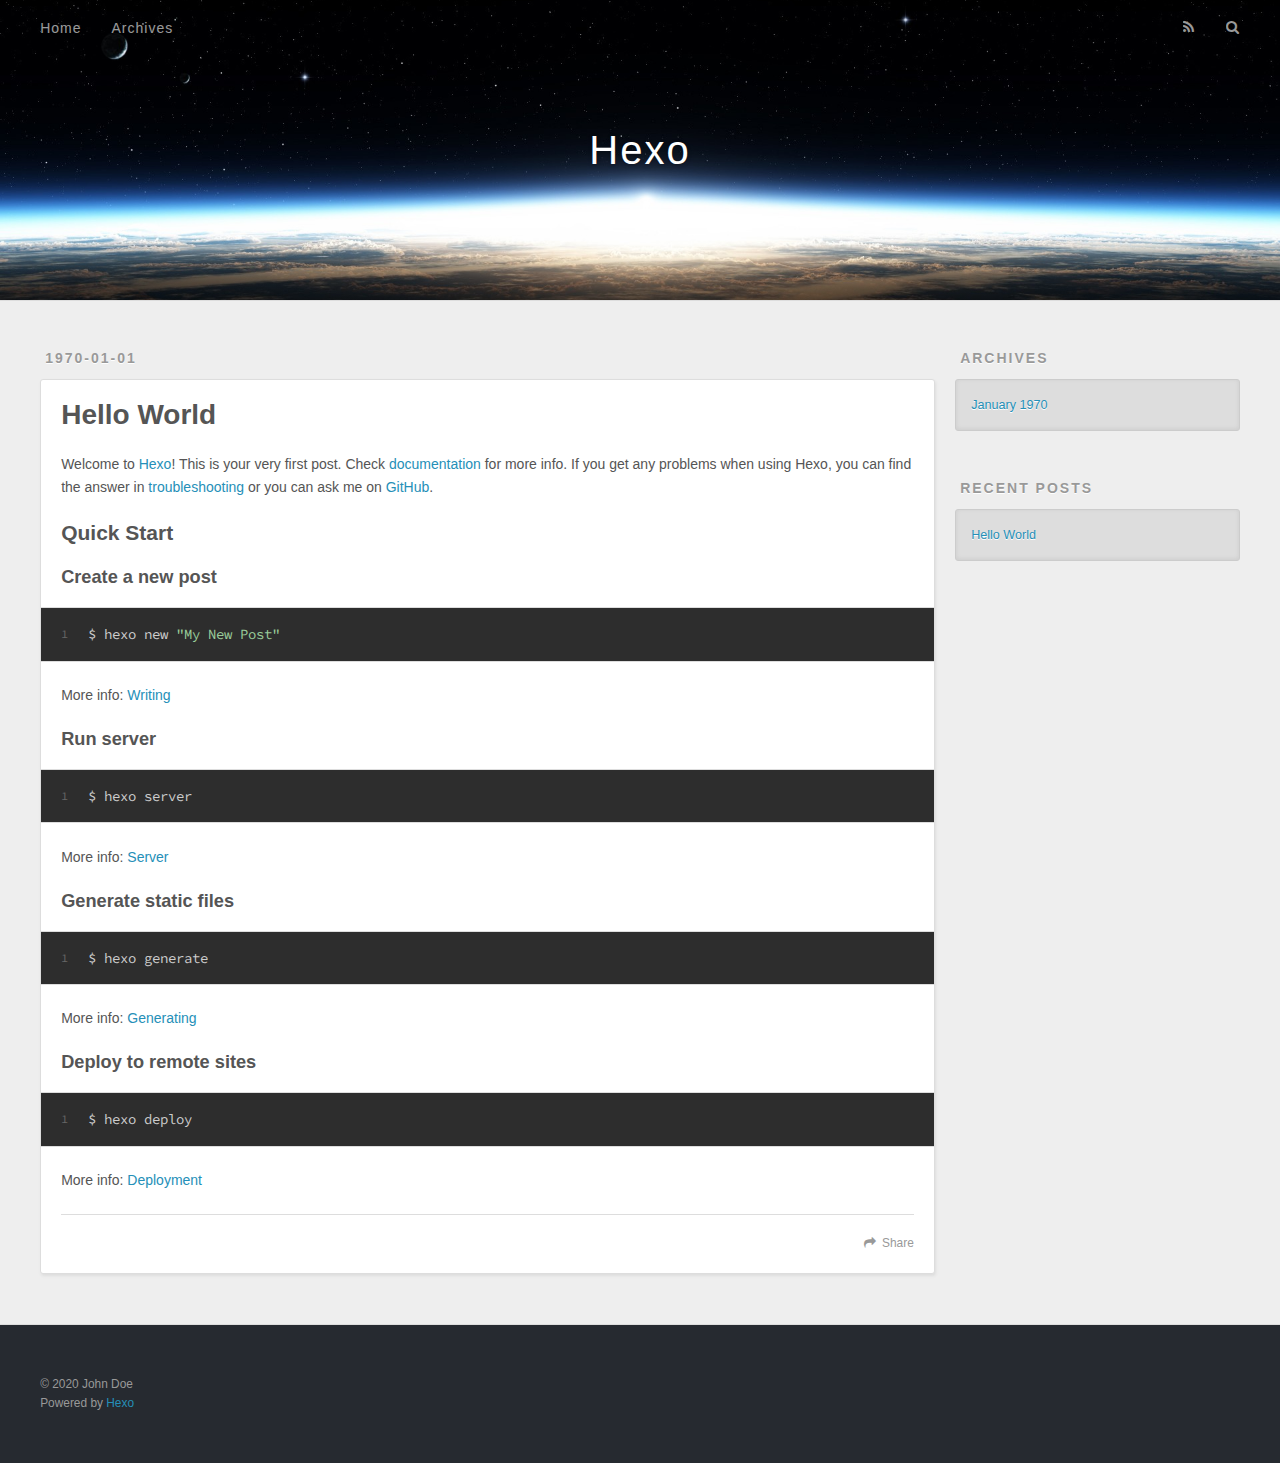
==== index.html @ 8468b057 "Site updated: 2020-07-08 02:14:08" ====
<!DOCTYPE html>
<html>
<head>
  <meta charset="utf-8">
  

  
  <title>Hexo</title>
  <meta name="viewport" content="width=device-width, initial-scale=1, maximum-scale=1">
  <meta property="og:type" content="website">
<meta property="og:title" content="Hexo">
<meta property="og:url" content="http://yoursite.com/index.html">
<meta property="og:site_name" content="Hexo">
<meta property="og:locale" content="en_US">
<meta property="article:author" content="John Doe">
<meta name="twitter:card" content="summary">
  
    <link rel="alternate" href="/atom.xml" title="Hexo" type="application/atom+xml">
  
  
    <link rel="icon" href="/favicon.png">
  
  
    <link href="//fonts.googleapis.com/css?family=Source+Code+Pro" rel="stylesheet" type="text/css">
  
  
<link rel="stylesheet" href="/css/style.css">

<meta name="generator" content="Hexo 4.2.1"></head>

<body>
  <div id="container">
    <div id="wrap">
      <header id="header">
  <div id="banner"></div>
  <div id="header-outer" class="outer">
    <div id="header-title" class="inner">
      <h1 id="logo-wrap">
        <a href="/" id="logo">Hexo</a>
      </h1>
      
    </div>
    <div id="header-inner" class="inner">
      <nav id="main-nav">
        <a id="main-nav-toggle" class="nav-icon"></a>
        
          <a class="main-nav-link" href="/">Home</a>
        
          <a class="main-nav-link" href="/archives">Archives</a>
        
      </nav>
      <nav id="sub-nav">
        
          <a id="nav-rss-link" class="nav-icon" href="/atom.xml" title="RSS Feed"></a>
        
        <a id="nav-search-btn" class="nav-icon" title="Search"></a>
      </nav>
      <div id="search-form-wrap">
        <form action="//google.com/search" method="get" accept-charset="UTF-8" class="search-form"><input type="search" name="q" class="search-form-input" placeholder="Search"><button type="submit" class="search-form-submit">&#xF002;</button><input type="hidden" name="sitesearch" value="http://yoursite.com"></form>
      </div>
    </div>
  </div>
</header>
      <div class="outer">
        <section id="main">
  
    <article id="post-hello-world" class="article article-type-post" itemscope itemprop="blogPost">
  <div class="article-meta">
    <a href="/1970/01/01/hello-world/" class="article-date">
  <time datetime="1970-01-01T00:00:00.000Z" itemprop="datePublished">1970-01-01</time>
</a>
    
  </div>
  <div class="article-inner">
    
    
      <header class="article-header">
        
  
    <h1 itemprop="name">
      <a class="article-title" href="/1970/01/01/hello-world/">Hello World</a>
    </h1>
  

      </header>
    
    <div class="article-entry" itemprop="articleBody">
      
        <p>Welcome to <a href="https://hexo.io/" target="_blank" rel="noopener">Hexo</a>! This is your very first post. Check <a href="https://hexo.io/docs/" target="_blank" rel="noopener">documentation</a> for more info. If you get any problems when using Hexo, you can find the answer in <a href="https://hexo.io/docs/troubleshooting.html" target="_blank" rel="noopener">troubleshooting</a> or you can ask me on <a href="https://github.com/hexojs/hexo/issues" target="_blank" rel="noopener">GitHub</a>.</p>
<h2 id="Quick-Start"><a href="#Quick-Start" class="headerlink" title="Quick Start"></a>Quick Start</h2><h3 id="Create-a-new-post"><a href="#Create-a-new-post" class="headerlink" title="Create a new post"></a>Create a new post</h3><figure class="highlight bash"><table><tr><td class="gutter"><pre><span class="line">1</span><br></pre></td><td class="code"><pre><span class="line">$ hexo new <span class="string">"My New Post"</span></span><br></pre></td></tr></table></figure>

<p>More info: <a href="https://hexo.io/docs/writing.html" target="_blank" rel="noopener">Writing</a></p>
<h3 id="Run-server"><a href="#Run-server" class="headerlink" title="Run server"></a>Run server</h3><figure class="highlight bash"><table><tr><td class="gutter"><pre><span class="line">1</span><br></pre></td><td class="code"><pre><span class="line">$ hexo server</span><br></pre></td></tr></table></figure>

<p>More info: <a href="https://hexo.io/docs/server.html" target="_blank" rel="noopener">Server</a></p>
<h3 id="Generate-static-files"><a href="#Generate-static-files" class="headerlink" title="Generate static files"></a>Generate static files</h3><figure class="highlight bash"><table><tr><td class="gutter"><pre><span class="line">1</span><br></pre></td><td class="code"><pre><span class="line">$ hexo generate</span><br></pre></td></tr></table></figure>

<p>More info: <a href="https://hexo.io/docs/generating.html" target="_blank" rel="noopener">Generating</a></p>
<h3 id="Deploy-to-remote-sites"><a href="#Deploy-to-remote-sites" class="headerlink" title="Deploy to remote sites"></a>Deploy to remote sites</h3><figure class="highlight bash"><table><tr><td class="gutter"><pre><span class="line">1</span><br></pre></td><td class="code"><pre><span class="line">$ hexo deploy</span><br></pre></td></tr></table></figure>

<p>More info: <a href="https://hexo.io/docs/one-command-deployment.html" target="_blank" rel="noopener">Deployment</a></p>

      
    </div>
    <footer class="article-footer">
      <a data-url="http://yoursite.com/1970/01/01/hello-world/" data-id="ckccqaef600001qoa6j63cugi" class="article-share-link">Share</a>
      
      
    </footer>
  </div>
  
</article>


  


</section>
        
          <aside id="sidebar">
  
    

  
    

  
    
  
    
  <div class="widget-wrap">
    <h3 class="widget-title">Archives</h3>
    <div class="widget">
      <ul class="archive-list"><li class="archive-list-item"><a class="archive-list-link" href="/archives/1970/01/">January 1970</a></li></ul>
    </div>
  </div>


  
    
  <div class="widget-wrap">
    <h3 class="widget-title">Recent Posts</h3>
    <div class="widget">
      <ul>
        
          <li>
            <a href="/1970/01/01/hello-world/">Hello World</a>
          </li>
        
      </ul>
    </div>
  </div>

  
</aside>
        
      </div>
      <footer id="footer">
  
  <div class="outer">
    <div id="footer-info" class="inner">
      &copy; 2020 John Doe<br>
      Powered by <a href="http://hexo.io/" target="_blank">Hexo</a>
    </div>
  </div>
</footer>
    </div>
    <nav id="mobile-nav">
  
    <a href="/" class="mobile-nav-link">Home</a>
  
    <a href="/archives" class="mobile-nav-link">Archives</a>
  
</nav>
    

<script src="//ajax.googleapis.com/ajax/libs/jquery/2.0.3/jquery.min.js"></script>


  
<link rel="stylesheet" href="/fancybox/jquery.fancybox.css">

  
<script src="/fancybox/jquery.fancybox.pack.js"></script>




<script src="/js/script.js"></script>




  </div>
</body>
</html>
---- css/style.css ----
body {
  width: 100%;
}
body:before,
body:after {
  content: "";
  display: table;
}
body:after {
  clear: both;
}
html,
body,
div,
span,
applet,
object,
iframe,
h1,
h2,
h3,
h4,
h5,
h6,
p,
blockquote,
pre,
a,
abbr,
acronym,
address,
big,
cite,
code,
del,
dfn,
em,
img,
ins,
kbd,
q,
s,
samp,
small,
strike,
strong,
sub,
sup,
tt,
var,
dl,
dt,
dd,
ol,
ul,
li,
fieldset,
form,
label,
legend,
table,
caption,
tbody,
tfoot,
thead,
tr,
th,
td {
  margin: 0;
  padding: 0;
  border: 0;
  outline: 0;
  font-weight: inherit;
  font-style: inherit;
  font-family: inherit;
  font-size: 100%;
  vertical-align: baseline;
}
body {
  line-height: 1;
  color: #000;
  background: #fff;
}
ol,
ul {
  list-style: none;
}
table {
  border-collapse: separate;
  border-spacing: 0;
  vertical-align: middle;
}
caption,
th,
td {
  text-align: left;
  font-weight: normal;
  vertical-align: middle;
}
a img {
  border: none;
}
input,
button {
  margin: 0;
  padding: 0;
}
input::-moz-focus-inner,
button::-moz-focus-inner {
  border: 0;
  padding: 0;
}
@font-face {
  font-family: FontAwesome;
  font-style: normal;
  font-weight: normal;
  src: url("fonts/fontawesome-webfont.eot?v=#4.0.3");
  src: url("fonts/fontawesome-webfont.eot?#iefix&v=#4.0.3") format("embedded-opentype"), url("fonts/fontawesome-webfont.woff?v=#4.0.3") format("woff"), url("fonts/fontawesome-webfont.ttf?v=#4.0.3") format("truetype"), url("fonts/fontawesome-webfont.svg#fontawesomeregular?v=#4.0.3") format("svg");
}
html,
body,
#container {
  height: 100%;
}
body {
  background: #eee;
  font: 14px -apple-system, BlinkMacSystemFont, "Segoe UI", "Roboto", "Oxygen", "Ubuntu", "Cantarell", "Fira Sans", "Droid Sans", "Helvetica Neue", sans-serif;
  -webkit-text-size-adjust: 100%;
}
.outer {
  max-width: 1220px;
  margin: 0 auto;
  padding: 0 20px;
}
.outer:before,
.outer:after {
  content: "";
  display: table;
}
.outer:after {
  clear: both;
}
.inner {
  display: inline;
  float: left;
  width: 98.33333333333333%;
  margin: 0 0.833333333333333%;
}
.left,
.alignleft {
  float: left;
}
.right,
.alignright {
  float: right;
}
.clear {
  clear: both;
}
#container {
  position: relative;
}
.mobile-nav-on {
  overflow: hidden;
}
#wrap {
  height: 100%;
  width: 100%;
  position: absolute;
  top: 0;
  left: 0;
  -webkit-transition: 0.2s ease-out;
  -moz-transition: 0.2s ease-out;
  -ms-transition: 0.2s ease-out;
  transition: 0.2s ease-out;
  z-index: 1;
  background: #eee;
}
.mobile-nav-on #wrap {
  left: 280px;
}
@media screen and (min-width: 768px) {
  #main {
    display: inline;
    float: left;
    width: 73.33333333333333%;
    margin: 0 0.833333333333333%;
  }
}
.article-date,
.article-category-link,
.archive-year,
.widget-title {
  text-decoration: none;
  text-transform: uppercase;
  letter-spacing: 2px;
  color: #999;
  margin-bottom: 1em;
  margin-left: 5px;
  line-height: 1em;
  text-shadow: 0 1px #fff;
  font-weight: bold;
}
.article-inner,
.archive-article-inner {
  background: #fff;
  -webkit-box-shadow: 1px 2px 3px #ddd;
  box-shadow: 1px 2px 3px #ddd;
  border: 1px solid #ddd;
  border-radius: 3px;
}
.article-entry h1,
.widget h1 {
  font-size: 2em;
}
.article-entry h2,
.widget h2 {
  font-size: 1.5em;
}
.article-entry h3,
.widget h3 {
  font-size: 1.3em;
}
.article-entry h4,
.widget h4 {
  font-size: 1.2em;
}
.article-entry h5,
.widget h5 {
  font-size: 1em;
}
.article-entry h6,
.widget h6 {
  font-size: 1em;
  color: #999;
}
.article-entry hr,
.widget hr {
  border: 1px dashed #ddd;
}
.article-entry strong,
.widget strong {
  font-weight: bold;
}
.article-entry em,
.widget em,
.article-entry cite,
.widget cite {
  font-style: italic;
}
.article-entry sup,
.widget sup,
.article-entry sub,
.widget sub {
  font-size: 0.75em;
  line-height: 0;
  position: relative;
  vertical-align: baseline;
}
.article-entry sup,
.widget sup {
  top: -0.5em;
}
.article-entry sub,
.widget sub {
  bottom: -0.2em;
}
.article-entry small,
.widget small {
  font-size: 0.85em;
}
.article-entry acronym,
.widget acronym,
.article-entry abbr,
.widget abbr {
  border-bottom: 1px dotted;
}
.article-entry ul,
.widget ul,
.article-entry ol,
.widget ol,
.article-entry dl,
.widget dl {
  margin: 0 20px;
  line-height: 1.6em;
}
.article-entry ul ul,
.widget ul ul,
.article-entry ol ul,
.widget ol ul,
.article-entry ul ol,
.widget ul ol,
.article-entry ol ol,
.widget ol ol {
  margin-top: 0;
  margin-bottom: 0;
}
.article-entry ul,
.widget ul {
  list-style: disc;
}
.article-entry ol,
.widget ol {
  list-style: decimal;
}
.article-entry dt,
.widget dt {
  font-weight: bold;
}
#header {
  height: 300px;
  position: relative;
  border-bottom: 1px solid #ddd;
}
#header:before,
#header:after {
  content: "";
  position: absolute;
  left: 0;
  right: 0;
  height: 40px;
}
#header:before {
  top: 0;
  background: -webkit-linear-gradient(rgba(0,0,0,0.2), transparent);
  background: -moz-linear-gradient(rgba(0,0,0,0.2), transparent);
  background: -ms-linear-gradient(rgba(0,0,0,0.2), transparent);
  background: linear-gradient(rgba(0,0,0,0.2), transparent);
}
#header:after {
  bottom: 0;
  background: -webkit-linear-gradient(transparent, rgba(0,0,0,0.2));
  background: -moz-linear-gradient(transparent, rgba(0,0,0,0.2));
  background: -ms-linear-gradient(transparent, rgba(0,0,0,0.2));
  background: linear-gradient(transparent, rgba(0,0,0,0.2));
}
#header-outer {
  height: 100%;
  position: relative;
}
#header-inner {
  position: relative;
  overflow: hidden;
}
#banner {
  position: absolute;
  top: 0;
  left: 0;
  width: 100%;
  height: 100%;
  background: url("images/banner.jpg") center #000;
  -webkit-background-size: cover;
  -moz-background-size: cover;
  background-size: cover;
  z-index: -1;
}
#header-title {
  text-align: center;
  height: 40px;
  position: absolute;
  top: 50%;
  left: 0;
  margin-top: -20px;
}
#logo,
#subtitle {
  text-decoration: none;
  color: #fff;
  font-weight: 300;
  text-shadow: 0 1px 4px rgba(0,0,0,0.3);
}
#logo {
  font-size: 40px;
  line-height: 40px;
  letter-spacing: 2px;
}
#subtitle {
  font-size: 16px;
  line-height: 16px;
  letter-spacing: 1px;
}
#subtitle-wrap {
  margin-top: 16px;
}
#main-nav {
  float: left;
  margin-left: -15px;
}
.nav-icon,
.main-nav-link {
  float: left;
  color: #fff;
  opacity: 0.6;
  text-decoration: none;
  text-shadow: 0 1px rgba(0,0,0,0.2);
  -webkit-transition: opacity 0.2s;
  -moz-transition: opacity 0.2s;
  -ms-transition: opacity 0.2s;
  transition: opacity 0.2s;
  display: block;
  padding: 20px 15px;
}
.nav-icon:hover,
.main-nav-link:hover {
  opacity: 1;
}
.nav-icon {
  font-family: FontAwesome;
  text-align: center;
  font-size: 14px;
  width: 14px;
  height: 14px;
  padding: 20px 15px;
  position: relative;
  cursor: pointer;
}
.main-nav-link {
  font-weight: 300;
  letter-spacing: 1px;
}
@media screen and (max-width: 479px) {
  .main-nav-link {
    display: none;
  }
}
#main-nav-toggle {
  display: none;
}
#main-nav-toggle:before {
  content: "\f0c9";
}
@media screen and (max-width: 479px) {
  #main-nav-toggle {
    display: block;
  }
}
#sub-nav {
  float: right;
  margin-right: -15px;
}
#nav-rss-link:before {
  content: "\f09e";
}
#nav-search-btn:before {
  content: "\f002";
}
#search-form-wrap {
  position: absolute;
  top: 15px;
  width: 150px;
  height: 30px;
  right: -150px;
  opacity: 0;
  -webkit-transition: 0.2s ease-out;
  -moz-transition: 0.2s ease-out;
  -ms-transition: 0.2s ease-out;
  transition: 0.2s ease-out;
}
#search-form-wrap.on {
  opacity: 1;
  right: 0;
}
@media screen and (max-width: 479px) {
  #search-form-wrap {
    width: 100%;
    right: -100%;
  }
}
.search-form {
  position: absolute;
  top: 0;
  left: 0;
  right: 0;
  background: #fff;
  padding: 5px 15px;
  border-radius: 15px;
  -webkit-box-shadow: 0 0 10px rgba(0,0,0,0.3);
  box-shadow: 0 0 10px rgba(0,0,0,0.3);
}
.search-form-input {
  border: none;
  background: none;
  color: #555;
  width: 100%;
  font: 13px -apple-system, BlinkMacSystemFont, "Segoe UI", "Roboto", "Oxygen", "Ubuntu", "Cantarell", "Fira Sans", "Droid Sans", "Helvetica Neue", sans-serif;
  outline: none;
}
.search-form-input::-webkit-search-results-decoration,
.search-form-input::-webkit-search-cancel-button {
  -webkit-appearance: none;
}
.search-form-submit {
  position: absolute;
  top: 50%;
  right: 10px;
  margin-top: -7px;
  font: 13px FontAwesome;
  border: none;
  background: none;
  color: #bbb;
  cursor: pointer;
}
.search-form-submit:hover,
.search-form-submit:focus {
  color: #777;
}
.article {
  margin: 50px 0;
}
.article-inner {
  overflow: hidden;
}
.article-meta:before,
.article-meta:after {
  content: "";
  display: table;
}
.article-meta:after {
  clear: both;
}
.article-date {
  float: left;
}
.article-category {
  float: left;
  line-height: 1em;
  color: #ccc;
  text-shadow: 0 1px #fff;
  margin-left: 8px;
}
.article-category:before {
  content: "\2022";
}
.article-category-link {
  margin: 0 12px 1em;
}
.article-header {
  padding: 20px 20px 0;
}
.article-title {
  text-decoration: none;
  font-size: 2em;
  font-weight: bold;
  color: #555;
  line-height: 1.1em;
  -webkit-transition: color 0.2s;
  -moz-transition: color 0.2s;
  -ms-transition: color 0.2s;
  transition: color 0.2s;
}
a.article-title:hover {
  color: #258fb8;
}
.article-entry {
  color: #555;
  padding: 0 20px;
}
.article-entry:before,
.article-entry:after {
  content: "";
  display: table;
}
.article-entry:after {
  clear: both;
}
.article-entry p,
.article-entry table {
  line-height: 1.6em;
  margin: 1.6em 0;
}
.article-entry h1,
.article-entry h2,
.article-entry h3,
.article-entry h4,
.article-entry h5,
.article-entry h6 {
  font-weight: bold;
}
.article-entry h1,
.article-entry h2,
.article-entry h3,
.article-entry h4,
.article-entry h5,
.article-entry h6 {
  line-height: 1.1em;
  margin: 1.1em 0;
}
.article-entry a {
  color: #258fb8;
  text-decoration: none;
}
.article-entry a:hover {
  text-decoration: underline;
}
.article-entry ul,
.article-entry ol,
.article-entry dl {
  margin-top: 1.6em;
  margin-bottom: 1.6em;
}
.article-entry img,
.article-entry video {
  max-width: 100%;
  height: auto;
  display: block;
  margin: auto;
}
.article-entry iframe {
  border: none;
}
.article-entry table {
  width: 100%;
  border-collapse: collapse;
  border-spacing: 0;
}
.article-entry th {
  font-weight: bold;
  border-bottom: 3px solid #ddd;
  padding-bottom: 0.5em;
}
.article-entry td {
  border-bottom: 1px solid #ddd;
  padding: 10px 0;
}
.article-entry blockquote {
  font-family: Georgia, "Times New Roman", serif;
  font-size: 1.4em;
  margin: 1.6em 20px;
  text-align: center;
}
.article-entry blockquote footer {
  font-size: 14px;
  margin: 1.6em 0;
  font-family: -apple-system, BlinkMacSystemFont, "Segoe UI", "Roboto", "Oxygen", "Ubuntu", "Cantarell", "Fira Sans", "Droid Sans", "Helvetica Neue", sans-serif;
}
.article-entry blockquote footer cite:before {
  content: "—";
  padding: 0 0.5em;
}
.article-entry .pullquote {
  text-align: left;
  width: 45%;
  margin: 0;
}
.article-entry .pullquote.left {
  margin-left: 0.5em;
  margin-right: 1em;
}
.article-entry .pullquote.right {
  margin-right: 0.5em;
  margin-left: 1em;
}
.article-entry .caption {
  color: #999;
  display: block;
  font-size: 0.9em;
  margin-top: 0.5em;
  position: relative;
  text-align: center;
}
.article-entry .video-container {
  position: relative;
  padding-top: 56.25%;
  height: 0;
  overflow: hidden;
}
.article-entry .video-container iframe,
.article-entry .video-container object,
.article-entry .video-container embed {
  position: absolute;
  top: 0;
  left: 0;
  width: 100%;
  height: 100%;
  margin-top: 0;
}
.article-more-link a {
  display: inline-block;
  line-height: 1em;
  padding: 6px 15px;
  border-radius: 15px;
  background: #eee;
  color: #999;
  text-shadow: 0 1px #fff;
  text-decoration: none;
}
.article-more-link a:hover {
  background: #258fb8;
  color: #fff;
  text-decoration: none;
  text-shadow: 0 1px #1e7293;
}
.article-footer {
  font-size: 0.85em;
  line-height: 1.6em;
  border-top: 1px solid #ddd;
  padding-top: 1.6em;
  margin: 0 20px 20px;
}
.article-footer:before,
.article-footer:after {
  content: "";
  display: table;
}
.article-footer:after {
  clear: both;
}
.article-footer a {
  color: #999;
  text-decoration: none;
}
.article-footer a:hover {
  color: #555;
}
.article-tag-list-item {
  float: left;
  margin-right: 10px;
}
.article-tag-list-link:before {
  content: "#";
}
.article-comment-link {
  float: right;
}
.article-comment-link:before {
  content: "\f075";
  font-family: FontAwesome;
  padding-right: 8px;
}
.article-share-link {
  cursor: pointer;
  float: right;
  margin-left: 20px;
}
.article-share-link:before {
  content: "\f064";
  font-family: FontAwesome;
  padding-right: 6px;
}
#article-nav {
  position: relative;
}
#article-nav:before,
#article-nav:after {
  content: "";
  display: table;
}
#article-nav:after {
  clear: both;
}
@media screen and (min-width: 768px) {
  #article-nav {
    margin: 50px 0;
  }
  #article-nav:before {
    width: 8px;
    height: 8px;
    position: absolute;
    top: 50%;
    left: 50%;
    margin-top: -4px;
    margin-left: -4px;
    content: "";
    border-radius: 50%;
    background: #ddd;
    -webkit-box-shadow: 0 1px 2px #fff;
    box-shadow: 0 1px 2px #fff;
  }
}
.article-nav-link-wrap {
  text-decoration: none;
  text-shadow: 0 1px #fff;
  color: #999;
  -webkit-box-sizing: border-box;
  -moz-box-sizing: border-box;
  box-sizing: border-box;
  margin-top: 50px;
  text-align: center;
  display: block;
}
.article-nav-link-wrap:hover {
  color: #555;
}
@media screen and (min-width: 768px) {
  .article-nav-link-wrap {
    width: 50%;
    margin-top: 0;
  }
}
@media screen and (min-width: 768px) {
  #article-nav-newer {
    float: left;
    text-align: right;
    padding-right: 20px;
  }
}
@media screen and (min-width: 768px) {
  #article-nav-older {
    float: right;
    text-align: left;
    padding-left: 20px;
  }
}
.article-nav-caption {
  text-transform: uppercase;
  letter-spacing: 2px;
  color: #ddd;
  line-height: 1em;
  font-weight: bold;
}
#article-nav-newer .article-nav-caption {
  margin-right: -2px;
}
.article-nav-title {
  font-size: 0.85em;
  line-height: 1.6em;
  margin-top: 0.5em;
}
.article-share-box {
  position: absolute;
  display: none;
  background: #fff;
  -webkit-box-shadow: 1px 2px 10px rgba(0,0,0,0.2);
  box-shadow: 1px 2px 10px rgba(0,0,0,0.2);
  border-radius: 3px;
  margin-left: -145px;
  overflow: hidden;
  z-index: 1;
}
.article-share-box.on {
  display: block;
}
.article-share-input {
  width: 100%;
  background: none;
  -webkit-box-sizing: border-box;
  -moz-box-sizing: border-box;
  box-sizing: border-box;
  font: 14px -apple-system, BlinkMacSystemFont, "Segoe UI", "Roboto", "Oxygen", "Ubuntu", "Cantarell", "Fira Sans", "Droid Sans", "Helvetica Neue", sans-serif;
  padding: 0 15px;
  color: #555;
  outline: none;
  border: 1px solid #ddd;
  border-radius: 3px 3px 0 0;
  height: 36px;
  line-height: 36px;
}
.article-share-links {
  background: #eee;
}
.article-share-links:before,
.article-share-links:after {
  content: "";
  display: table;
}
.article-share-links:after {
  clear: both;
}
.article-share-twitter,
.article-share-facebook,
.article-share-pinterest,
.article-share-google {
  width: 50px;
  height: 36px;
  display: block;
  float: left;
  position: relative;
  color: #999;
  text-shadow: 0 1px #fff;
}
.article-share-twitter:before,
.article-share-facebook:before,
.article-share-pinterest:before,
.article-share-google:before {
  font-size: 20px;
  font-family: FontAwesome;
  width: 20px;
  height: 20px;
  position: absolute;
  top: 50%;
  left: 50%;
  margin-top: -10px;
  margin-left: -10px;
  text-align: center;
}
.article-share-twitter:hover,
.article-share-facebook:hover,
.article-share-pinterest:hover,
.article-share-google:hover {
  color: #fff;
}
.article-share-twitter:before {
  content: "\f099";
}
.article-share-twitter:hover {
  background: #00aced;
  text-shadow: 0 1px #008abe;
}
.article-share-facebook:before {
  content: "\f09a";
}
.article-share-facebook:hover {
  background: #3b5998;
  text-shadow: 0 1px #2f477a;
}
.article-share-pinterest:before {
  content: "\f0d2";
}
.article-share-pinterest:hover {
  background: #cb2027;
  text-shadow: 0 1px #a21a1f;
}
.article-share-google:before {
  content: "\f0d5";
}
.article-share-google:hover {
  background: #dd4b39;
  text-shadow: 0 1px #be3221;
}
.article-gallery {
  background: #000;
  position: relative;
}
.article-gallery-photos {
  position: relative;
  overflow: hidden;
}
.article-gallery-img {
  display: none;
  max-width: 100%;
}
.article-gallery-img:first-child {
  display: block;
}
.article-gallery-img.loaded {
  position: absolute;
  display: block;
}
.article-gallery-img img {
  display: block;
  max-width: 100%;
  margin: 0 auto;
}
#comments {
  background: #fff;
  -webkit-box-shadow: 1px 2px 3px #ddd;
  box-shadow: 1px 2px 3px #ddd;
  padding: 20px;
  border: 1px solid #ddd;
  border-radius: 3px;
  margin: 50px 0;
}
#comments a {
  color: #258fb8;
}
.archives-wrap {
  margin: 50px 0;
}
.archives:before,
.archives:after {
  content: "";
  display: table;
}
.archives:after {
  clear: both;
}
.archive-year-wrap {
  margin-bottom: 1em;
}
.archives {
  -webkit-column-gap: 10px;
  -moz-column-gap: 10px;
  column-gap: 10px;
}
@media screen and (min-width: 480px) and (max-width: 767px) {
  .archives {
    -webkit-column-count: 2;
    -moz-column-count: 2;
    column-count: 2;
  }
}
@media screen and (min-width: 768px) {
  .archives {
    -webkit-column-count: 3;
    -moz-column-count: 3;
    column-count: 3;
  }
}
.archive-article {
  -webkit-column-break-inside: avoid;
  page-break-inside: avoid;
  overflow: hidden;
  break-inside: avoid-column;
}
.archive-article-inner {
  padding: 10px;
  margin-bottom: 15px;
}
.archive-article-title {
  text-decoration: none;
  font-weight: bold;
  color: #555;
  -webkit-transition: color 0.2s;
  -moz-transition: color 0.2s;
  -ms-transition: color 0.2s;
  transition: color 0.2s;
  line-height: 1.6em;
}
.archive-article-title:hover {
  color: #258fb8;
}
.archive-article-footer {
  margin-top: 1em;
}
.archive-article-date {
  color: #999;
  text-decoration: none;
  font-size: 0.85em;
  line-height: 1em;
  margin-bottom: 0.5em;
  display: block;
}
#page-nav {
  margin: 50px auto;
  background: #fff;
  -webkit-box-shadow: 1px 2px 3px #ddd;
  box-shadow: 1px 2px 3px #ddd;
  border: 1px solid #ddd;
  border-radius: 3px;
  text-align: center;
  color: #999;
  overflow: hidden;
}
#page-nav:before,
#page-nav:after {
  content: "";
  display: table;
}
#page-nav:after {
  clear: both;
}
#page-nav a,
#page-nav span {
  padding: 10px 20px;
  line-height: 1;
  height: 2ex;
}
#page-nav a {
  color: #999;
  text-decoration: none;
}
#page-nav a:hover {
  background: #999;
  color: #fff;
}
#page-nav .prev {
  float: left;
}
#page-nav .next {
  float: right;
}
#page-nav .page-number {
  display: inline-block;
}
@media screen and (max-width: 479px) {
  #page-nav .page-number {
    display: none;
  }
}
#page-nav .current {
  color: #555;
  font-weight: bold;
}
#page-nav .space {
  color: #ddd;
}
#footer {
  background: #262a30;
  padding: 50px 0;
  border-top: 1px solid #ddd;
  color: #999;
}
#footer a {
  color: #258fb8;
  text-decoration: none;
}
#footer a:hover {
  text-decoration: underline;
}
#footer-info {
  line-height: 1.6em;
  font-size: 0.85em;
}
.article-entry pre,
.article-entry .highlight {
  background: #2d2d2d;
  margin: 0 -20px;
  padding: 15px 20px;
  border-style: solid;
  border-color: #ddd;
  border-width: 1px 0;
  overflow: auto;
  color: #ccc;
  line-height: 22.400000000000002px;
}
.article-entry .highlight .gutter pre,
.article-entry .gist .gist-file .gist-data .line-numbers {
  color: #666;
  font-size: 0.85em;
}
.article-entry pre,
.article-entry code {
  font-family: "Source Code Pro", Consolas, Monaco, Menlo, Consolas, monospace;
}
.article-entry code {
  background: #eee;
  text-shadow: 0 1px #fff;
  padding: 0 0.3em;
}
.article-entry pre code {
  background: none;
  text-shadow: none;
  padding: 0;
}
.article-entry .highlight pre {
  border: none;
  margin: 0;
  padding: 0;
}
.article-entry .highlight table {
  margin: 0;
  width: auto;
}
.article-entry .highlight td {
  border: none;
  padding: 0;
}
.article-entry .highlight figcaption {
  font-size: 0.85em;
  color: #999;
  line-height: 1em;
  margin-bottom: 1em;
}
.article-entry .highlight figcaption:before,
.article-entry .highlight figcaption:after {
  content: "";
  display: table;
}
.article-entry .highlight figcaption:after {
  clear: both;
}
.article-entry .highlight figcaption a {
  float: right;
}
.article-entry .highlight .gutter pre {
  text-align: right;
  padding-right: 20px;
}
.article-entry .highlight .line {
  height: 22.400000000000002px;
}
.article-entry .highlight .line.marked {
  background: #515151;
}
.article-entry .gist {
  margin: 0 -20px;
  border-style: solid;
  border-color: #ddd;
  border-width: 1px 0;
  background: #2d2d2d;
  padding: 15px 20px 15px 0;
}
.article-entry .gist .gist-file {
  border: none;
  font-family: "Source Code Pro", Consolas, Monaco, Menlo, Consolas, monospace;
  margin: 0;
}
.article-entry .gist .gist-file .gist-data {
  background: none;
  border: none;
}
.article-entry .gist .gist-file .gist-data .line-numbers {
  background: none;
  border: none;
  padding: 0 20px 0 0;
}
.article-entry .gist .gist-file .gist-data .line-data {
  padding: 0 !important;
}
.article-entry .gist .gist-file .highlight {
  margin: 0;
  padding: 0;
  border: none;
}
.article-entry .gist .gist-file .gist-meta {
  background: #2d2d2d;
  color: #999;
  font: 0.85em -apple-system, BlinkMacSystemFont, "Segoe UI", "Roboto", "Oxygen", "Ubuntu", "Cantarell", "Fira Sans", "Droid Sans", "Helvetica Neue", sans-serif;
  text-shadow: 0 0;
  padding: 0;
  margin-top: 1em;
  margin-left: 20px;
}
.article-entry .gist .gist-file .gist-meta a {
  color: #258fb8;
  font-weight: normal;
}
.article-entry .gist .gist-file .gist-meta a:hover {
  text-decoration: underline;
}
pre .comment,
pre .title {
  color: #999;
}
pre .variable,
pre .attribute,
pre .tag,
pre .regexp,
pre .ruby .constant,
pre .xml .tag .title,
pre .xml .pi,
pre .xml .doctype,
pre .html .doctype,
pre .css .id,
pre .css .class,
pre .css .pseudo {
  color: #f2777a;
}
pre .number,
pre .preprocessor,
pre .built_in,
pre .literal,
pre .params,
pre .constant {
  color: #f99157;
}
pre .class,
pre .ruby .class .title,
pre .css .rules .attribute {
  color: #9c9;
}
pre .string,
pre .value,
pre .inheritance,
pre .header,
pre .ruby .symbol,
pre .xml .cdata {
  color: #9c9;
}
pre .css .hexcolor {
  color: #6cc;
}
pre .function,
pre .python .decorator,
pre .python .title,
pre .ruby .function .title,
pre .ruby .title .keyword,
pre .perl .sub,
pre .javascript .title,
pre .coffeescript .title {
  color: #69c;
}
pre .keyword,
pre .javascript .function {
  color: #c9c;
}
@media screen and (max-width: 479px) {
  #mobile-nav {
    position: absolute;
    top: 0;
    left: 0;
    width: 280px;
    height: 100%;
    background: #191919;
    border-right: 1px solid #fff;
  }
}
@media screen and (max-width: 479px) {
  .mobile-nav-link {
    display: block;
    color: #999;
    text-decoration: none;
    padding: 15px 20px;
    font-weight: bold;
  }
  .mobile-nav-link:hover {
    color: #fff;
  }
}
@media screen and (min-width: 768px) {
  #sidebar {
    display: inline;
    float: left;
    width: 23.333333333333332%;
    margin: 0 0.833333333333333%;
  }
}
.widget-wrap {
  margin: 50px 0;
}
.widget {
  color: #777;
  text-shadow: 0 1px #fff;
  background: #ddd;
  -webkit-box-shadow: 0 -1px 4px #ccc inset;
  box-shadow: 0 -1px 4px #ccc inset;
  border: 1px solid #ccc;
  padding: 15px;
  border-radius: 3px;
}
.widget a {
  color: #258fb8;
  text-decoration: none;
}
.widget a:hover {
  text-decoration: underline;
}
.widget ul ul,
.widget ol ul,
.widget dl ul,
.widget ul ol,
.widget ol ol,
.widget dl ol,
.widget ul dl,
.widget ol dl,
.widget dl dl {
  margin-left: 15px;
  list-style: disc;
}
.widget {
  line-height: 1.6em;
  word-wrap: break-word;
  font-size: 0.9em;
}
.widget ul,
.widget ol {
  list-style: none;
  margin: 0;
}
.widget ul ul,
.widget ol ul,
.widget ul ol,
.widget ol ol {
  margin: 0 20px;
}
.widget ul ul,
.widget ol ul {
  list-style: disc;
}
.widget ul ol,
.widget ol ol {
  list-style: decimal;
}
.category-list-count,
.tag-list-count,
.archive-list-count {
  padding-left: 5px;
  color: #999;
  font-size: 0.85em;
}
.category-list-count:before,
.tag-list-count:before,
.archive-list-count:before {
  content: "(";
}
.category-list-count:after,
.tag-list-count:after,
.archive-list-count:after {
  content: ")";
}
.tagcloud a {
  margin-right: 5px;
  display: inline-block;
}
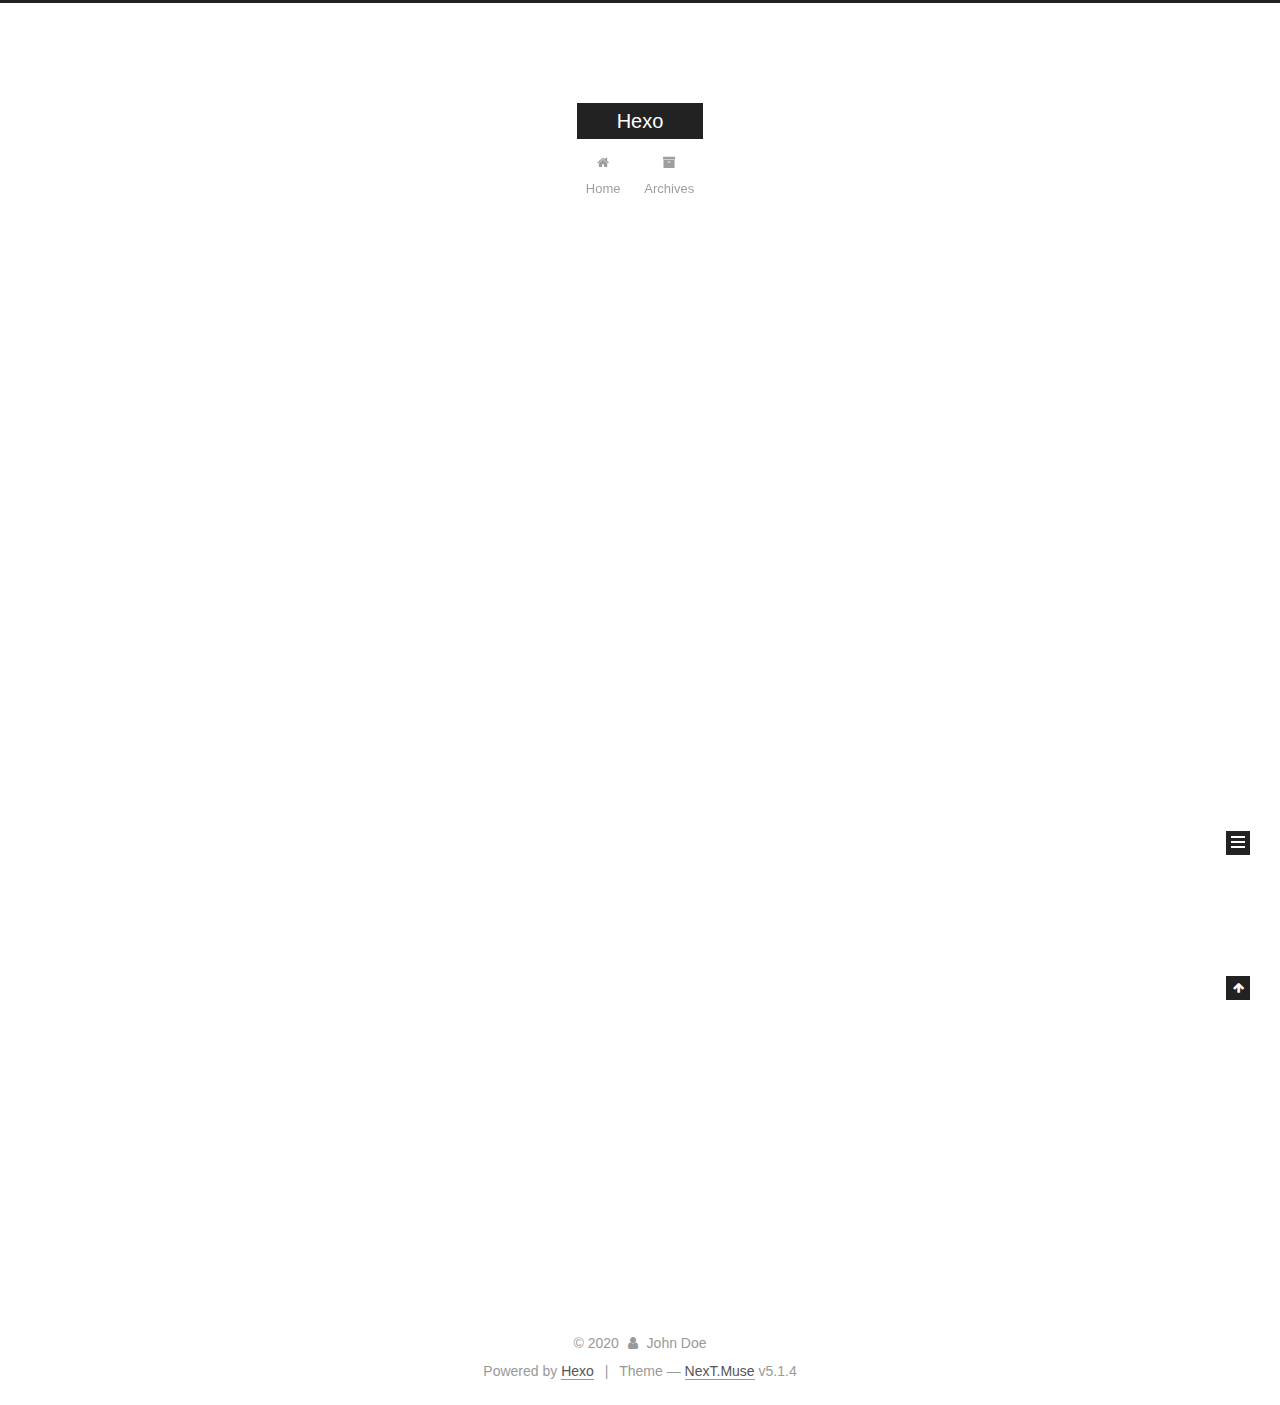
==== commit 954a72fa: "Site updated: 2020-07-08 02:30:56" ====
--- a/index.html
+++ b/index.html
@@ -1,196 +1,620 @@
 <!DOCTYPE html>
-<html>
+
+
+
+  
+
+
+<html class="theme-next muse use-motion" lang="en">
 <head>
-  <meta charset="utf-8">
-  
-
-  
-  <title>Hexo</title>
-  <meta name="viewport" content="width=device-width, initial-scale=1, maximum-scale=1">
-  <meta property="og:type" content="website">
+  <meta charset="UTF-8"/>
+<meta http-equiv="X-UA-Compatible" content="IE=edge" />
+<meta name="viewport" content="width=device-width, initial-scale=1, maximum-scale=1"/>
+<meta name="theme-color" content="#222">
+
+
+
+
+
+
+
+
+
+<meta http-equiv="Cache-Control" content="no-transform" />
+<meta http-equiv="Cache-Control" content="no-siteapp" />
+
+
+
+
+
+
+
+
+
+
+
+
+
+
+
+
+  
+  
+  <link href="/lib/fancybox/source/jquery.fancybox.css?v=2.1.5" rel="stylesheet" type="text/css" />
+
+
+
+
+
+
+
+<link href="/lib/font-awesome/css/font-awesome.min.css?v=4.6.2" rel="stylesheet" type="text/css" />
+
+<link href="/css/main.css?v=5.1.4" rel="stylesheet" type="text/css" />
+
+
+  <link rel="apple-touch-icon" sizes="180x180" href="/images/apple-touch-icon-next.png?v=5.1.4">
+
+
+  <link rel="icon" type="image/png" sizes="32x32" href="/images/favicon-32x32-next.png?v=5.1.4">
+
+
+  <link rel="icon" type="image/png" sizes="16x16" href="/images/favicon-16x16-next.png?v=5.1.4">
+
+
+  <link rel="mask-icon" href="/images/logo.svg?v=5.1.4" color="#222">
+
+
+
+
+
+  <meta name="keywords" content="Hexo, NexT" />
+
+
+
+
+
+
+
+
+
+
+<meta property="og:type" content="website">
 <meta property="og:title" content="Hexo">
 <meta property="og:url" content="http://yoursite.com/index.html">
 <meta property="og:site_name" content="Hexo">
 <meta property="og:locale" content="en_US">
 <meta property="article:author" content="John Doe">
 <meta name="twitter:card" content="summary">
-  
-    <link rel="alternate" href="/atom.xml" title="Hexo" type="application/atom+xml">
-  
-  
-    <link rel="icon" href="/favicon.png">
-  
-  
-    <link href="//fonts.googleapis.com/css?family=Source+Code+Pro" rel="stylesheet" type="text/css">
-  
-  
-<link rel="stylesheet" href="/css/style.css">
+
+
+
+<script type="text/javascript" id="hexo.configurations">
+  var NexT = window.NexT || {};
+  var CONFIG = {
+    root: '/',
+    scheme: 'Muse',
+    version: '5.1.4',
+    sidebar: {"position":"left","display":"post","offset":12,"b2t":false,"scrollpercent":false,"onmobile":false},
+    fancybox: true,
+    tabs: true,
+    motion: {"enable":true,"async":false,"transition":{"post_block":"fadeIn","post_header":"slideDownIn","post_body":"slideDownIn","coll_header":"slideLeftIn","sidebar":"slideUpIn"}},
+    duoshuo: {
+      userId: '0',
+      author: 'Author'
+    },
+    algolia: {
+      applicationID: '',
+      apiKey: '',
+      indexName: '',
+      hits: {"per_page":10},
+      labels: {"input_placeholder":"Search for Posts","hits_empty":"We didn't find any results for the search: ${query}","hits_stats":"${hits} results found in ${time} ms"}
+    }
+  };
+</script>
+
+
+
+  <link rel="canonical" href="http://yoursite.com/"/>
+
+
+
+
+
+  <title>Hexo</title>
+  
+
+
+
+
+
+
+
 
 <meta name="generator" content="Hexo 4.2.1"></head>
 
-<body>
-  <div id="container">
-    <div id="wrap">
-      <header id="header">
-  <div id="banner"></div>
-  <div id="header-outer" class="outer">
-    <div id="header-title" class="inner">
-      <h1 id="logo-wrap">
-        <a href="/" id="logo">Hexo</a>
-      </h1>
-      
+<body itemscope itemtype="http://schema.org/WebPage" lang="en">
+
+  
+  
+    
+  
+
+  <div class="container sidebar-position-left 
+  page-home">
+    <div class="headband"></div>
+
+    <header id="header" class="header" itemscope itemtype="http://schema.org/WPHeader">
+      <div class="header-inner"><div class="site-brand-wrapper">
+  <div class="site-meta ">
+    
+
+    <div class="custom-logo-site-title">
+      <a href="/"  class="brand" rel="start">
+        <span class="logo-line-before"><i></i></span>
+        <span class="site-title">Hexo</span>
+        <span class="logo-line-after"><i></i></span>
+      </a>
     </div>
-    <div id="header-inner" class="inner">
-      <nav id="main-nav">
-        <a id="main-nav-toggle" class="nav-icon"></a>
-        
-          <a class="main-nav-link" href="/">Home</a>
-        
-          <a class="main-nav-link" href="/archives">Archives</a>
-        
-      </nav>
-      <nav id="sub-nav">
-        
-          <a id="nav-rss-link" class="nav-icon" href="/atom.xml" title="RSS Feed"></a>
-        
-        <a id="nav-search-btn" class="nav-icon" title="Search"></a>
-      </nav>
-      <div id="search-form-wrap">
-        <form action="//google.com/search" method="get" accept-charset="UTF-8" class="search-form"><input type="search" name="q" class="search-form-input" placeholder="Search"><button type="submit" class="search-form-submit">&#xF002;</button><input type="hidden" name="sitesearch" value="http://yoursite.com"></form>
-      </div>
+      
+        <p class="site-subtitle"></p>
+      
+  </div>
+
+  <div class="site-nav-toggle">
+    <button>
+      <span class="btn-bar"></span>
+      <span class="btn-bar"></span>
+      <span class="btn-bar"></span>
+    </button>
+  </div>
+</div>
+
+<nav class="site-nav">
+  
+
+  
+    <ul id="menu" class="menu">
+      
+        
+        <li class="menu-item menu-item-home">
+          <a href="/%20" rel="section">
+            
+              <i class="menu-item-icon fa fa-fw fa-home"></i> <br />
+            
+            Home
+          </a>
+        </li>
+      
+        
+        <li class="menu-item menu-item-archives">
+          <a href="/archives/%20" rel="section">
+            
+              <i class="menu-item-icon fa fa-fw fa-archive"></i> <br />
+            
+            Archives
+          </a>
+        </li>
+      
+
+      
+    </ul>
+  
+
+  
+</nav>
+
+
+
+ </div>
+    </header>
+
+    <main id="main" class="main">
+      <div class="main-inner">
+        <div class="content-wrap">
+          <div id="content" class="content">
+            
+  <section id="posts" class="posts-expand">
+    
+      
+
+  
+
+  
+  
+  
+
+  <article class="post post-type-normal" itemscope itemtype="http://schema.org/Article">
+  
+  
+  
+  <div class="post-block">
+    <link itemprop="mainEntityOfPage" href="http://yoursite.com/1970/01/01/hello-world/">
+
+    <span hidden itemprop="author" itemscope itemtype="http://schema.org/Person">
+      <meta itemprop="name" content="John Doe">
+      <meta itemprop="description" content="">
+      <meta itemprop="image" content="/images/avatar.gif">
+    </span>
+
+    <span hidden itemprop="publisher" itemscope itemtype="http://schema.org/Organization">
+      <meta itemprop="name" content="Hexo">
+    </span>
+
+    
+      <header class="post-header">
+
+        
+        
+          <h1 class="post-title" itemprop="name headline">
+                
+                <a class="post-title-link" href="/1970/01/01/hello-world/" itemprop="url">Hello World</a></h1>
+        
+
+        <div class="post-meta">
+          <span class="post-time">
+            
+              <span class="post-meta-item-icon">
+                <i class="fa fa-calendar-o"></i>
+              </span>
+              
+                <span class="post-meta-item-text">Posted on</span>
+              
+              <time title="Post created" itemprop="dateCreated datePublished" datetime="1970-01-01T00:00:00+00:00">
+                1970-01-01
+              </time>
+            
+
+            
+
+            
+          </span>
+
+          
+
+          
+            
+          
+
+          
+          
+
+          
+
+          
+
+          
+
+        </div>
+      </header>
+    
+
+    
+    
+    
+    <div class="post-body" itemprop="articleBody">
+
+      
+      
+
+      
+        
+          
+            <p>Welcome to <a href="https://hexo.io/" target="_blank" rel="noopener">Hexo</a>! This is your very first post. Check <a href="https://hexo.io/docs/" target="_blank" rel="noopener">documentation</a> for more info. If you get any problems when using Hexo, you can find the answer in <a href="https://hexo.io/docs/troubleshooting.html" target="_blank" rel="noopener">troubleshooting</a> or you can ask me on <a href="https://github.com/hexojs/hexo/issues" target="_blank" rel="noopener">GitHub</a>.</p>
+<h2 id="Quick-Start"><a href="#Quick-Start" class="headerlink" title="Quick Start"></a>Quick Start</h2><h3 id="Create-a-new-post"><a href="#Create-a-new-post" class="headerlink" title="Create a new post"></a>Create a new post</h3><figure class="highlight bash"><table><tr><td class="gutter"><pre><span class="line">1</span><br></pre></td><td class="code"><pre><span class="line">$ hexo new <span class="string">"My New Post"</span></span><br></pre></td></tr></table></figure>
+
+<p>More info: <a href="https://hexo.io/docs/writing.html" target="_blank" rel="noopener">Writing</a></p>
+<h3 id="Run-server"><a href="#Run-server" class="headerlink" title="Run server"></a>Run server</h3><figure class="highlight bash"><table><tr><td class="gutter"><pre><span class="line">1</span><br></pre></td><td class="code"><pre><span class="line">$ hexo server</span><br></pre></td></tr></table></figure>
+
+<p>More info: <a href="https://hexo.io/docs/server.html" target="_blank" rel="noopener">Server</a></p>
+<h3 id="Generate-static-files"><a href="#Generate-static-files" class="headerlink" title="Generate static files"></a>Generate static files</h3><figure class="highlight bash"><table><tr><td class="gutter"><pre><span class="line">1</span><br></pre></td><td class="code"><pre><span class="line">$ hexo generate</span><br></pre></td></tr></table></figure>
+
+<p>More info: <a href="https://hexo.io/docs/generating.html" target="_blank" rel="noopener">Generating</a></p>
+<h3 id="Deploy-to-remote-sites"><a href="#Deploy-to-remote-sites" class="headerlink" title="Deploy to remote sites"></a>Deploy to remote sites</h3><figure class="highlight bash"><table><tr><td class="gutter"><pre><span class="line">1</span><br></pre></td><td class="code"><pre><span class="line">$ hexo deploy</span><br></pre></td></tr></table></figure>
+
+<p>More info: <a href="https://hexo.io/docs/one-command-deployment.html" target="_blank" rel="noopener">Deployment</a></p>
+
+          
+        
+      
+    </div>
+    
+    
+    
+
+    
+
+    
+
+    
+
+    <footer class="post-footer">
+      
+
+      
+
+      
+
+      
+      
+        <div class="post-eof"></div>
+      
+    </footer>
+  </div>
+  
+  
+  
+  </article>
+
+
+    
+  </section>
+
+  
+
+
+          </div>
+          
+
+
+          
+
+        </div>
+        
+          
+  
+  <div class="sidebar-toggle">
+    <div class="sidebar-toggle-line-wrap">
+      <span class="sidebar-toggle-line sidebar-toggle-line-first"></span>
+      <span class="sidebar-toggle-line sidebar-toggle-line-middle"></span>
+      <span class="sidebar-toggle-line sidebar-toggle-line-last"></span>
     </div>
   </div>
-</header>
-      <div class="outer">
-        <section id="main">
-  
-    <article id="post-hello-world" class="article article-type-post" itemscope itemprop="blogPost">
-  <div class="article-meta">
-    <a href="/1970/01/01/hello-world/" class="article-date">
-  <time datetime="1970-01-01T00:00:00.000Z" itemprop="datePublished">1970-01-01</time>
-</a>
-    
+
+  <aside id="sidebar" class="sidebar">
+    
+    <div class="sidebar-inner">
+
+      
+
+      
+
+      <section class="site-overview-wrap sidebar-panel sidebar-panel-active">
+        <div class="site-overview">
+          <div class="site-author motion-element" itemprop="author" itemscope itemtype="http://schema.org/Person">
+            
+              <p class="site-author-name" itemprop="name">John Doe</p>
+              <p class="site-description motion-element" itemprop="description"></p>
+          </div>
+
+          <nav class="site-state motion-element">
+
+            
+              <div class="site-state-item site-state-posts">
+              
+                <a href="/archives/%20%7C%7C%20archive">
+              
+                  <span class="site-state-item-count">1</span>
+                  <span class="site-state-item-name">posts</span>
+                </a>
+              </div>
+            
+
+            
+
+            
+
+          </nav>
+
+          
+
+          
+
+          
+          
+
+          
+          
+
+          
+
+        </div>
+      </section>
+
+      
+
+      
+
+    </div>
+  </aside>
+
+
+        
+      </div>
+    </main>
+
+    <footer id="footer" class="footer">
+      <div class="footer-inner">
+        <div class="copyright">&copy; <span itemprop="copyrightYear">2020</span>
+  <span class="with-love">
+    <i class="fa fa-user"></i>
+  </span>
+  <span class="author" itemprop="copyrightHolder">John Doe</span>
+
+  
+</div>
+
+
+  <div class="powered-by">Powered by <a class="theme-link" target="_blank" href="https://hexo.io">Hexo</a></div>
+
+
+
+  <span class="post-meta-divider">|</span>
+
+
+
+  <div class="theme-info">Theme &mdash; <a class="theme-link" target="_blank" href="https://github.com/iissnan/hexo-theme-next">NexT.Muse</a> v5.1.4</div>
+
+
+
+
+        
+
+
+
+
+
+
+
+        
+      </div>
+    </footer>
+
+    
+      <div class="back-to-top">
+        <i class="fa fa-arrow-up"></i>
+        
+      </div>
+    
+
+    
+
   </div>
-  <div class="article-inner">
-    
-    
-      <header class="article-header">
-        
-  
-    <h1 itemprop="name">
-      <a class="article-title" href="/1970/01/01/hello-world/">Hello World</a>
-    </h1>
-  
-
-      </header>
-    
-    <div class="article-entry" itemprop="articleBody">
-      
-        <p>Welcome to <a href="https://hexo.io/" target="_blank" rel="noopener">Hexo</a>! This is your very first post. Check <a href="https://hexo.io/docs/" target="_blank" rel="noopener">documentation</a> for more info. If you get any problems when using Hexo, you can find the answer in <a href="https://hexo.io/docs/troubleshooting.html" target="_blank" rel="noopener">troubleshooting</a> or you can ask me on <a href="https://github.com/hexojs/hexo/issues" target="_blank" rel="noopener">GitHub</a>.</p>
-<h2 id="Quick-Start"><a href="#Quick-Start" class="headerlink" title="Quick Start"></a>Quick Start</h2><h3 id="Create-a-new-post"><a href="#Create-a-new-post" class="headerlink" title="Create a new post"></a>Create a new post</h3><figure class="highlight bash"><table><tr><td class="gutter"><pre><span class="line">1</span><br></pre></td><td class="code"><pre><span class="line">$ hexo new <span class="string">"My New Post"</span></span><br></pre></td></tr></table></figure>
-
-<p>More info: <a href="https://hexo.io/docs/writing.html" target="_blank" rel="noopener">Writing</a></p>
-<h3 id="Run-server"><a href="#Run-server" class="headerlink" title="Run server"></a>Run server</h3><figure class="highlight bash"><table><tr><td class="gutter"><pre><span class="line">1</span><br></pre></td><td class="code"><pre><span class="line">$ hexo server</span><br></pre></td></tr></table></figure>
-
-<p>More info: <a href="https://hexo.io/docs/server.html" target="_blank" rel="noopener">Server</a></p>
-<h3 id="Generate-static-files"><a href="#Generate-static-files" class="headerlink" title="Generate static files"></a>Generate static files</h3><figure class="highlight bash"><table><tr><td class="gutter"><pre><span class="line">1</span><br></pre></td><td class="code"><pre><span class="line">$ hexo generate</span><br></pre></td></tr></table></figure>
-
-<p>More info: <a href="https://hexo.io/docs/generating.html" target="_blank" rel="noopener">Generating</a></p>
-<h3 id="Deploy-to-remote-sites"><a href="#Deploy-to-remote-sites" class="headerlink" title="Deploy to remote sites"></a>Deploy to remote sites</h3><figure class="highlight bash"><table><tr><td class="gutter"><pre><span class="line">1</span><br></pre></td><td class="code"><pre><span class="line">$ hexo deploy</span><br></pre></td></tr></table></figure>
-
-<p>More info: <a href="https://hexo.io/docs/one-command-deployment.html" target="_blank" rel="noopener">Deployment</a></p>
-
-      
-    </div>
-    <footer class="article-footer">
-      <a data-url="http://yoursite.com/1970/01/01/hello-world/" data-id="ckccqaef600001qoa6j63cugi" class="article-share-link">Share</a>
-      
-      
-    </footer>
-  </div>
-  
-</article>
-
-
-  
-
-
-</section>
-        
-          <aside id="sidebar">
-  
-    
-
-  
-    
-
-  
-    
-  
-    
-  <div class="widget-wrap">
-    <h3 class="widget-title">Archives</h3>
-    <div class="widget">
-      <ul class="archive-list"><li class="archive-list-item"><a class="archive-list-link" href="/archives/1970/01/">January 1970</a></li></ul>
-    </div>
-  </div>
-
-
-  
-    
-  <div class="widget-wrap">
-    <h3 class="widget-title">Recent Posts</h3>
-    <div class="widget">
-      <ul>
-        
-          <li>
-            <a href="/1970/01/01/hello-world/">Hello World</a>
-          </li>
-        
-      </ul>
-    </div>
-  </div>
-
-  
-</aside>
-        
-      </div>
-      <footer id="footer">
-  
-  <div class="outer">
-    <div id="footer-info" class="inner">
-      &copy; 2020 John Doe<br>
-      Powered by <a href="http://hexo.io/" target="_blank">Hexo</a>
-    </div>
-  </div>
-</footer>
-    </div>
-    <nav id="mobile-nav">
-  
-    <a href="/" class="mobile-nav-link">Home</a>
-  
-    <a href="/archives" class="mobile-nav-link">Archives</a>
-  
-</nav>
-    
-
-<script src="//ajax.googleapis.com/ajax/libs/jquery/2.0.3/jquery.min.js"></script>
-
-
-  
-<link rel="stylesheet" href="/fancybox/jquery.fancybox.css">
-
-  
-<script src="/fancybox/jquery.fancybox.pack.js"></script>
-
-
-
-
-<script src="/js/script.js"></script>
-
-
-
-
-  </div>
+
+  
+
+<script type="text/javascript">
+  if (Object.prototype.toString.call(window.Promise) !== '[object Function]') {
+    window.Promise = null;
+  }
+</script>
+
+
+
+
+
+
+
+
+
+  
+
+
+
+
+
+
+
+
+
+
+
+
+  
+  
+    <script type="text/javascript" src="/lib/jquery/index.js?v=2.1.3"></script>
+  
+
+  
+  
+    <script type="text/javascript" src="/lib/fastclick/lib/fastclick.min.js?v=1.0.6"></script>
+  
+
+  
+  
+    <script type="text/javascript" src="/lib/jquery_lazyload/jquery.lazyload.js?v=1.9.7"></script>
+  
+
+  
+  
+    <script type="text/javascript" src="/lib/velocity/velocity.min.js?v=1.2.1"></script>
+  
+
+  
+  
+    <script type="text/javascript" src="/lib/velocity/velocity.ui.min.js?v=1.2.1"></script>
+  
+
+  
+  
+    <script type="text/javascript" src="/lib/fancybox/source/jquery.fancybox.pack.js?v=2.1.5"></script>
+  
+
+
+  
+
+
+  <script type="text/javascript" src="/js/src/utils.js?v=5.1.4"></script>
+
+  <script type="text/javascript" src="/js/src/motion.js?v=5.1.4"></script>
+
+
+
+  
+  
+
+  
+
+  
+
+
+  <script type="text/javascript" src="/js/src/bootstrap.js?v=5.1.4"></script>
+
+
+
+  
+
+
+  
+
+
+
+
+	
+
+
+
+
+
+  
+
+
+
+
+
+  
+
+
+
+
+
+
+
+
+
+
+
+
+  
+
+
+
+
+
+  
+
+  
+
+  
+
+  
+  
+
+  
+
+  
+
+  
+
 </body>
-</html>+</html>
--- a/css/main.css
+++ b/css/main.css
@@ -0,0 +1,2662 @@
+/* normalize.css v3.0.2 | MIT License | git.io/normalize */
+html {
+  font-family: sans-serif; /* 1 */
+  -ms-text-size-adjust: 100%; /* 2 */
+  -webkit-text-size-adjust: 100%; /* 2 */
+}
+body {
+  margin: 0;
+}
+article,
+aside,
+details,
+figcaption,
+figure,
+footer,
+header,
+hgroup,
+main,
+menu,
+nav,
+section,
+summary {
+  display: block;
+}
+audio,
+canvas,
+progress,
+video {
+  display: inline-block; /* 1 */
+  vertical-align: baseline; /* 2 */
+}
+audio:not([controls]) {
+  display: none;
+  height: 0;
+}
+[hidden],
+template {
+  display: none;
+}
+a {
+  background-color: transparent;
+}
+a:active,
+a:hover {
+  outline: 0;
+}
+abbr[title] {
+  border-bottom: 1px dotted;
+}
+b,
+strong {
+  font-weight: bold;
+}
+dfn {
+  font-style: italic;
+}
+h1 {
+  font-size: 2em;
+  margin: 0.67em 0;
+}
+mark {
+  background: #ff0;
+  color: #000;
+}
+small {
+  font-size: 80%;
+}
+sub,
+sup {
+  font-size: 75%;
+  line-height: 0;
+  position: relative;
+  vertical-align: baseline;
+}
+sup {
+  top: -0.5em;
+}
+sub {
+  bottom: -0.25em;
+}
+img {
+  border: 0;
+}
+svg:not(:root) {
+  overflow: hidden;
+}
+figure {
+  margin: 1em 40px;
+}
+hr {
+  -moz-box-sizing: content-box;
+  box-sizing: content-box;
+  height: 0;
+}
+pre {
+  overflow: auto;
+}
+code,
+kbd,
+pre,
+samp {
+  font-family: monospace, monospace;
+  font-size: 1em;
+}
+button,
+input,
+optgroup,
+select,
+textarea {
+  color: inherit; /* 1 */
+  font: inherit; /* 2 */
+  margin: 0; /* 3 */
+}
+button {
+  overflow: visible;
+}
+button,
+select {
+  text-transform: none;
+}
+button,
+html input[type="button"],
+input[type="reset"],
+input[type="submit"] {
+  -webkit-appearance: button; /* 2 */
+  cursor: pointer; /* 3 */
+}
+button[disabled],
+html input[disabled] {
+  cursor: default;
+}
+button::-moz-focus-inner,
+input::-moz-focus-inner {
+  border: 0;
+  padding: 0;
+}
+input {
+  line-height: normal;
+}
+input[type="checkbox"],
+input[type="radio"] {
+  box-sizing: border-box; /* 1 */
+  padding: 0; /* 2 */
+}
+input[type="number"]::-webkit-inner-spin-button,
+input[type="number"]::-webkit-outer-spin-button {
+  height: auto;
+}
+input[type="search"] {
+  -webkit-appearance: textfield; /* 1 */
+  -moz-box-sizing: content-box;
+  -webkit-box-sizing: content-box; /* 2 */
+  box-sizing: content-box;
+}
+input[type="search"]::-webkit-search-cancel-button,
+input[type="search"]::-webkit-search-decoration {
+  -webkit-appearance: none;
+}
+fieldset {
+  border: 1px solid #c0c0c0;
+  margin: 0 2px;
+  padding: 0.35em 0.625em 0.75em;
+}
+legend {
+  border: 0; /* 1 */
+  padding: 0; /* 2 */
+}
+textarea {
+  overflow: auto;
+}
+optgroup {
+  font-weight: bold;
+}
+table {
+  border-collapse: collapse;
+  border-spacing: 0;
+}
+td,
+th {
+  padding: 0;
+}
+::selection {
+  background: #262a30;
+  color: #fff;
+}
+body {
+  position: relative;
+  font-family: 'Lato', "PingFang SC", "Microsoft YaHei", sans-serif;
+  font-size: 14px;
+  line-height: 2;
+  color: #555;
+  background: #fff;
+}
+@media (max-width: 767px) {
+  body {
+    padding-right: 0 !important;
+  }
+}
+@media (min-width: 768px) and (max-width: 991px) {
+  body {
+    padding-right: 0 !important;
+  }
+}
+@media (min-width: 1600px) {
+  body {
+    font-size: 16px;
+  }
+}
+h1,
+h2,
+h3,
+h4,
+h5,
+h6 {
+  margin: 0;
+  padding: 0;
+  font-weight: bold;
+  line-height: 1.5;
+  font-family: 'Lato', "PingFang SC", "Microsoft YaHei", sans-serif;
+}
+h2,
+h3,
+h4,
+h5,
+h6 {
+  margin: 20px 0 15px;
+}
+h1 {
+  font-size: 22px;
+}
+@media (max-width: 767px) {
+  h1 {
+    font-size: 18px;
+  }
+}
+h2 {
+  font-size: 20px;
+}
+@media (max-width: 767px) {
+  h2 {
+    font-size: 16px;
+  }
+}
+h3 {
+  font-size: 18px;
+}
+@media (max-width: 767px) {
+  h3 {
+    font-size: 14px;
+  }
+}
+h4 {
+  font-size: 16px;
+}
+@media (max-width: 767px) {
+  h4 {
+    font-size: 12px;
+  }
+}
+h5 {
+  font-size: 14px;
+}
+@media (max-width: 767px) {
+  h5 {
+    font-size: 10px;
+  }
+}
+h6 {
+  font-size: 12px;
+}
+@media (max-width: 767px) {
+  h6 {
+    font-size: 8px;
+  }
+}
+p {
+  margin: 0 0 20px 0;
+}
+a {
+  color: #555;
+  text-decoration: none;
+  outline: none;
+  border-bottom: 1px solid #999;
+  word-wrap: break-word;
+}
+a:hover {
+  color: #222;
+  border-bottom-color: #222;
+}
+blockquote {
+  margin: 0;
+  padding: 0;
+}
+img {
+  display: block;
+  margin: auto;
+  max-width: 100%;
+  height: auto;
+}
+hr {
+  margin: 40px 0;
+  height: 3px;
+  border: none;
+  background-color: #ddd;
+  background-image: repeating-linear-gradient(-45deg, #fff, #fff 4px, transparent 4px, transparent 8px);
+}
+blockquote {
+  padding: 0 15px;
+  color: #666;
+  border-left: 4px solid #ddd;
+}
+blockquote cite::before {
+  content: "-";
+  padding: 0 5px;
+}
+dt {
+  font-weight: 700;
+}
+dd {
+  margin: 0;
+  padding: 0;
+}
+kbd {
+  border: 1px solid #ccc;
+  border-radius: 0.2em;
+  box-shadow: 0.1em 0.1em 0.2em rgba(0,0,0,0.1);
+  background-color: #f9f9f9;
+  font-family: inherit;
+  background-image: -webkit-linear-gradient(top, #eee, #fff, #eee);
+  padding: 0.1em 0.3em;
+  white-space: nowrap;
+}
+.text-left {
+  text-align: left;
+}
+.text-center {
+  text-align: center;
+}
+.text-right {
+  text-align: right;
+}
+.text-justify {
+  text-align: justify;
+}
+.text-nowrap {
+  white-space: nowrap;
+}
+.text-lowercase {
+  text-transform: lowercase;
+}
+.text-uppercase {
+  text-transform: uppercase;
+}
+.text-capitalize {
+  text-transform: capitalize;
+}
+.center-block {
+  display: block;
+  margin-left: auto;
+  margin-right: auto;
+}
+.clearfix:before,
+.clearfix:after {
+  content: " ";
+  display: table;
+}
+.clearfix:after {
+  clear: both;
+}
+.pullquote {
+  width: 45%;
+}
+.pullquote.left {
+  float: left;
+  margin-left: 5px;
+  margin-right: 10px;
+}
+.pullquote.right {
+  float: right;
+  margin-left: 10px;
+  margin-right: 5px;
+}
+.affix.affix.affix {
+  position: fixed;
+}
+.translation {
+  margin-top: -20px;
+  font-size: 14px;
+  color: #999;
+}
+.scrollbar-measure {
+  width: 100px;
+  height: 100px;
+  overflow: scroll;
+  position: absolute;
+  top: -9999px;
+}
+.use-motion .motion-element {
+  opacity: 0;
+}
+table {
+  margin: 20px 0;
+  width: 100%;
+  border-collapse: collapse;
+  border-spacing: 0;
+  border: 1px solid #ddd;
+  font-size: 14px;
+  table-layout: fixed;
+  word-wrap: break-all;
+}
+table>tbody>tr:nth-of-type(odd) {
+  background-color: #f9f9f9;
+}
+table>tbody>tr:hover {
+  background-color: #f5f5f5;
+}
+caption,
+th,
+td {
+  padding: 8px;
+  text-align: left;
+  vertical-align: middle;
+  font-weight: normal;
+}
+th,
+td {
+  border-bottom: 3px solid #ddd;
+  border-right: 1px solid #eee;
+}
+th {
+  padding-bottom: 10px;
+  font-weight: 700;
+}
+td {
+  border-bottom-width: 1px;
+}
+html,
+body {
+  height: 100%;
+}
+.container {
+  position: relative;
+  min-height: 100%;
+}
+.header-inner {
+  margin: 0 auto;
+  padding: 100px 0 70px;
+  width: 700px;
+}
+@media (min-width: 1600px) {
+  .container .header-inner {
+    width: 900px;
+  }
+}
+.main {
+  padding-bottom: 150px;
+}
+.main-inner {
+  margin: 0 auto;
+  width: 700px;
+}
+@media (min-width: 1600px) {
+  .container .main-inner {
+    width: 900px;
+  }
+}
+.footer {
+  position: absolute;
+  left: 0;
+  bottom: 0;
+  width: 100%;
+  min-height: 50px;
+}
+.footer-inner {
+  box-sizing: border-box;
+  margin: 20px auto;
+  width: 700px;
+}
+@media (min-width: 1600px) {
+  .container .footer-inner {
+    width: 900px;
+  }
+}
+pre,
+.highlight {
+  overflow: auto;
+  margin: 20px 0;
+  padding: 0;
+  font-size: 13px;
+  color: #4d4d4c;
+  background: #f7f7f7;
+  line-height: 1.6;
+}
+pre,
+code {
+  font-family: consolas, Menlo, "PingFang SC", "Microsoft YaHei", monospace;
+}
+code {
+  padding: 2px 4px;
+  word-wrap: break-word;
+  color: #555;
+  background: #eee;
+  border-radius: 3px;
+  font-size: 13px;
+}
+pre {
+  padding: 10px;
+}
+pre code {
+  padding: 0;
+  color: #4d4d4c;
+  background: none;
+  text-shadow: none;
+}
+.highlight {
+  border-radius: 1px;
+}
+.highlight pre {
+  border: none;
+  margin: 0;
+  padding: 10px 0;
+}
+.highlight table {
+  margin: 0;
+  width: auto;
+  border: none;
+}
+.highlight td {
+  border: none;
+  padding: 0;
+}
+.highlight figcaption {
+  font-size: 1em;
+  color: #4d4d4c;
+  line-height: 1em;
+  margin-bottom: 1em;
+}
+.highlight figcaption:before,
+.highlight figcaption:after {
+  content: " ";
+  display: table;
+}
+.highlight figcaption:after {
+  clear: both;
+}
+.highlight figcaption a {
+  float: right;
+  color: #4d4d4c;
+}
+.highlight figcaption a:hover {
+  border-bottom-color: #4d4d4c;
+}
+.highlight .gutter pre {
+  padding-left: 10px;
+  padding-right: 10px;
+  color: #869194;
+  text-align: right;
+  background-color: #eff2f3;
+}
+.highlight .code pre {
+  width: 100%;
+  padding-left: 10px;
+  padding-right: 10px;
+  background-color: #f7f7f7;
+}
+.highlight .line {
+  height: 20px;
+}
+.gutter {
+  -webkit-user-select: none;
+  -moz-user-select: none;
+  -ms-user-select: none;
+  user-select: none;
+}
+.gist table {
+  width: auto;
+}
+.gist table td {
+  border: none;
+}
+pre .deletion {
+  background: #fdd;
+}
+pre .addition {
+  background: #dfd;
+}
+pre .meta {
+  color: #8959a8;
+}
+pre .comment {
+  color: #8e908c;
+}
+pre .variable,
+pre .attribute,
+pre .tag,
+pre .regexp,
+pre .ruby .constant,
+pre .xml .tag .title,
+pre .xml .pi,
+pre .xml .doctype,
+pre .html .doctype,
+pre .css .id,
+pre .css .class,
+pre .css .pseudo {
+  color: #c82829;
+}
+pre .number,
+pre .preprocessor,
+pre .built_in,
+pre .literal,
+pre .params,
+pre .constant,
+pre .command {
+  color: #f5871f;
+}
+pre .ruby .class .title,
+pre .css .rules .attribute,
+pre .string,
+pre .value,
+pre .inheritance,
+pre .header,
+pre .ruby .symbol,
+pre .xml .cdata,
+pre .special,
+pre .number,
+pre .formula {
+  color: #718c00;
+}
+pre .title,
+pre .css .hexcolor {
+  color: #3e999f;
+}
+pre .function,
+pre .python .decorator,
+pre .python .title,
+pre .ruby .function .title,
+pre .ruby .title .keyword,
+pre .perl .sub,
+pre .javascript .title,
+pre .coffeescript .title {
+  color: #4271ae;
+}
+pre .keyword,
+pre .javascript .function {
+  color: #8959a8;
+}
+.full-image.full-image.full-image.full-image {
+  border: none;
+  max-width: 100%;
+  width: auto;
+  margin: 20px auto 25px;
+}
+@media (min-width: 992px) {
+  .full-image.full-image.full-image.full-image {
+    max-width: none;
+    width: 110%;
+    margin: 25px -5%;
+  }
+}
+.blockquote-center,
+.page-home .post-type-quote blockquote,
+.page-post-detail .post-type-quote blockquote {
+  position: relative;
+  margin: 40px 0;
+  padding: 0;
+  border-left: none;
+  text-align: center;
+}
+.blockquote-center::before,
+.page-home .post-type-quote blockquote::before,
+.page-post-detail .post-type-quote blockquote::before,
+.blockquote-center::after,
+.page-home .post-type-quote blockquote::after,
+.page-post-detail .post-type-quote blockquote::after {
+  position: absolute;
+  content: ' ';
+  display: block;
+  width: 100%;
+  height: 24px;
+  opacity: 0.2;
+  background-repeat: no-repeat;
+  background-position: 0 -6px;
+  background-size: 22px 22px;
+}
+.blockquote-center::before,
+.page-home .post-type-quote blockquote::before,
+.page-post-detail .post-type-quote blockquote::before {
+  top: -20px;
+  background-image: url("../images/quote-l.svg");
+  border-top: 1px solid #ccc;
+}
+.blockquote-center::after,
+.page-home .post-type-quote blockquote::after,
+.page-post-detail .post-type-quote blockquote::after {
+  bottom: -20px;
+  background-image: url("../images/quote-r.svg");
+  border-bottom: 1px solid #ccc;
+  background-position: 100% 8px;
+}
+.blockquote-center p,
+.page-home .post-type-quote blockquote p,
+.page-post-detail .post-type-quote blockquote p,
+.blockquote-center div,
+.page-home .post-type-quote blockquote div,
+.page-post-detail .post-type-quote blockquote div {
+  text-align: center;
+}
+.post .post-body .group-picture img {
+  box-sizing: border-box;
+  padding: 0 3px;
+  border: none;
+}
+.post .group-picture-row {
+  overflow: hidden;
+  margin-top: 6px;
+}
+.post .group-picture-row:first-child {
+  margin-top: 0;
+}
+.post .group-picture-column {
+  float: left;
+}
+.page-post-detail .post-body .group-picture-column {
+  float: none;
+  margin-top: 10px;
+  width: auto !important;
+}
+.page-post-detail .post-body .group-picture-column img {
+  margin: 0 auto;
+}
+.page-archive .group-picture-container {
+  overflow: hidden;
+}
+.page-archive .group-picture-row {
+  float: left;
+}
+.page-archive .group-picture-row:first-child {
+  margin-top: 6px;
+}
+.page-archive .group-picture-column {
+  max-width: 150px;
+  max-height: 150px;
+}
+.post-body .note {
+  position: relative;
+  padding: 15px;
+  margin-bottom: 20px;
+  border: 1px solid #eee;
+  border-left-width: 5px;
+  border-radius: 3px;
+}
+.post-body .note h2,
+.post-body .note h3,
+.post-body .note h4,
+.post-body .note h5,
+.post-body .note h6 {
+  margin-top: 0;
+  margin-bottom: 0;
+  border-bottom: initial;
+  padding-top: 0 !important;
+}
+.post-body .note p:first-child,
+.post-body .note ul:first-child,
+.post-body .note ol:first-child,
+.post-body .note table:first-child,
+.post-body .note pre:first-child,
+.post-body .note blockquote:first-child {
+  margin-top: 0;
+}
+.post-body .note p:last-child,
+.post-body .note ul:last-child,
+.post-body .note ol:last-child,
+.post-body .note table:last-child,
+.post-body .note pre:last-child,
+.post-body .note blockquote:last-child {
+  margin-bottom: 0;
+}
+.post-body .note.default {
+  border-left-color: #777;
+}
+.post-body .note.default h2,
+.post-body .note.default h3,
+.post-body .note.default h4,
+.post-body .note.default h5,
+.post-body .note.default h6 {
+  color: #777;
+}
+.post-body .note.primary {
+  border-left-color: #6f42c1;
+}
+.post-body .note.primary h2,
+.post-body .note.primary h3,
+.post-body .note.primary h4,
+.post-body .note.primary h5,
+.post-body .note.primary h6 {
+  color: #6f42c1;
+}
+.post-body .note.info {
+  border-left-color: #428bca;
+}
+.post-body .note.info h2,
+.post-body .note.info h3,
+.post-body .note.info h4,
+.post-body .note.info h5,
+.post-body .note.info h6 {
+  color: #428bca;
+}
+.post-body .note.success {
+  border-left-color: #5cb85c;
+}
+.post-body .note.success h2,
+.post-body .note.success h3,
+.post-body .note.success h4,
+.post-body .note.success h5,
+.post-body .note.success h6 {
+  color: #5cb85c;
+}
+.post-body .note.warning {
+  border-left-color: #f0ad4e;
+}
+.post-body .note.warning h2,
+.post-body .note.warning h3,
+.post-body .note.warning h4,
+.post-body .note.warning h5,
+.post-body .note.warning h6 {
+  color: #f0ad4e;
+}
+.post-body .note.danger {
+  border-left-color: #d9534f;
+}
+.post-body .note.danger h2,
+.post-body .note.danger h3,
+.post-body .note.danger h4,
+.post-body .note.danger h5,
+.post-body .note.danger h6 {
+  color: #d9534f;
+}
+.post-body .label {
+  display: inline;
+  padding: 0 2px;
+  white-space: nowrap;
+}
+.post-body .label.default {
+  background-color: #f0f0f0;
+}
+.post-body .label.primary {
+  background-color: #efe6f7;
+}
+.post-body .label.info {
+  background-color: #e5f2f8;
+}
+.post-body .label.success {
+  background-color: #e7f4e9;
+}
+.post-body .label.warning {
+  background-color: #fcf6e1;
+}
+.post-body .label.danger {
+  background-color: #fae8eb;
+}
+.post-body .tabs {
+  position: relative;
+  display: block;
+  margin-bottom: 20px;
+  padding-top: 10px;
+}
+.post-body .tabs ul.nav-tabs {
+  margin: 0;
+  padding: 0;
+  display: flex;
+  margin-bottom: -1px;
+}
+@media (max-width: 413px) {
+  .post-body .tabs ul.nav-tabs {
+    display: block;
+    margin-bottom: 5px;
+  }
+}
+.post-body .tabs ul.nav-tabs li.tab {
+  list-style-type: none !important;
+  margin: 0 0.25em 0 0;
+  border-top: 3px solid transparent;
+  border-left: 1px solid transparent;
+  border-right: 1px solid transparent;
+}
+@media (max-width: 413px) {
+  .post-body .tabs ul.nav-tabs li.tab {
+    margin: initial;
+    border-top: 1px solid transparent;
+    border-left: 3px solid transparent;
+    border-right: 1px solid transparent;
+    border-bottom: 1px solid transparent;
+  }
+}
+.post-body .tabs ul.nav-tabs li.tab a {
+  outline: 0;
+  border-bottom: initial;
+  display: block;
+  line-height: 1.8em;
+  padding: 0.25em 0.75em;
+  transition-duration: 0.2s;
+  transition-timing-function: ease-out;
+  transition-delay: 0s;
+}
+.post-body .tabs ul.nav-tabs li.tab a i {
+  width: 1.285714285714286em;
+}
+.post-body .tabs ul.nav-tabs li.tab.active {
+  border-top: 3px solid #fc6423;
+  border-left: 1px solid #ddd;
+  border-right: 1px solid #ddd;
+  background-color: #fff;
+}
+@media (max-width: 413px) {
+  .post-body .tabs ul.nav-tabs li.tab.active {
+    border-top: 1px solid #ddd;
+    border-left: 3px solid #fc6423;
+    border-right: 1px solid #ddd;
+    border-bottom: 1px solid #ddd;
+  }
+}
+.post-body .tabs ul.nav-tabs li.tab.active a {
+  cursor: default;
+  color: #555;
+}
+.post-body .tabs .tab-content {
+  background-color: #fff;
+}
+.post-body .tabs .tab-content .tab-pane {
+  border: 1px solid #ddd;
+  padding: 20px 20px 0 20px;
+}
+.post-body .tabs .tab-content .tab-pane:not(.active) {
+  display: none !important;
+}
+.post-body .tabs .tab-content .tab-pane.active {
+  display: block !important;
+}
+.btn {
+  display: inline-block;
+  padding: 0 20px;
+  font-size: 14px;
+  color: #fff;
+  background: #222;
+  border: 2px solid #222;
+  text-decoration: none;
+  border-radius: 0;
+  transition-property: background-color;
+  transition-duration: 0.2s;
+  transition-timing-function: ease-in-out;
+  transition-delay: 0s;
+  line-height: 2;
+}
+.btn:hover {
+  border-color: #222;
+  color: #222;
+  background: #fff;
+}
+.btn +.btn {
+  margin: 0 0 8px 8px;
+}
+.btn .fa-fw {
+  width: 1.285714285714286em;
+  text-align: left;
+}
+.btn-bar {
+  display: block;
+  width: 22px;
+  height: 2px;
+  background: #555;
+  border-radius: 1px;
+}
+.btn-bar+.btn-bar {
+  margin-top: 4px;
+}
+.pagination {
+  margin: 120px 0 40px;
+  text-align: center;
+  border-top: 1px solid #eee;
+}
+.page-number-basic,
+.pagination .prev,
+.pagination .next,
+.pagination .page-number,
+.pagination .space {
+  display: inline-block;
+  position: relative;
+  top: -1px;
+  margin: 0 10px;
+  padding: 0 11px;
+}
+@media (max-width: 767px) {
+  .page-number-basic,
+  .pagination .prev,
+  .pagination .next,
+  .pagination .page-number,
+  .pagination .space {
+    margin: 0 5px;
+  }
+}
+.pagination .prev,
+.pagination .next,
+.pagination .page-number {
+  border-bottom: 0;
+  border-top: 1px solid #eee;
+  transition-property: border-color;
+  transition-duration: 0.2s;
+  transition-timing-function: ease-in-out;
+  transition-delay: 0s;
+}
+.pagination .prev:hover,
+.pagination .next:hover,
+.pagination .page-number:hover {
+  border-top-color: #222;
+}
+.pagination .space {
+  padding: 0;
+  margin: 0;
+}
+.pagination .prev {
+  margin-left: 0;
+}
+.pagination .next {
+  margin-right: 0;
+}
+.pagination .page-number.current {
+  color: #fff;
+  background: #ccc;
+  border-top-color: #ccc;
+}
+@media (max-width: 767px) {
+  .pagination {
+    border-top: none;
+  }
+  .pagination .prev,
+  .pagination .next,
+  .pagination .page-number {
+    margin-bottom: 10px;
+    border-top: 0;
+    border-bottom: 1px solid #eee;
+    padding: 0 10px;
+  }
+  .pagination .prev:hover,
+  .pagination .next:hover,
+  .pagination .page-number:hover {
+    border-bottom-color: #222;
+  }
+}
+.comments {
+  margin: 60px 20px 0;
+}
+.tag-cloud {
+  text-align: center;
+}
+.tag-cloud a {
+  display: inline-block;
+  margin: 10px;
+}
+.back-to-top {
+  box-sizing: border-box;
+  position: fixed;
+  bottom: -100px;
+  right: 30px;
+  z-index: 1050;
+  padding: 0 6px;
+  width: 24px;
+  background: #222;
+  font-size: 12px;
+  opacity: 1;
+  color: #fff;
+  cursor: pointer;
+  text-align: center;
+  -webkit-transform: translateZ(0);
+  transition-property: bottom;
+  transition-duration: 0.2s;
+  transition-timing-function: ease-in-out;
+  transition-delay: 0s;
+}
+@media (min-width: 768px) and (max-width: 991px) {
+  .back-to-top {
+    display: none !important;
+  }
+}
+@media (max-width: 767px) {
+  .back-to-top {
+    display: none !important;
+  }
+}
+.back-to-top.back-to-top-on {
+  bottom: 19px;
+}
+.header {
+  background: transparent;
+}
+.header-inner {
+  position: relative;
+}
+.headband {
+  height: 3px;
+  background: #222;
+}
+.site-meta {
+  margin: 0;
+  text-align: center;
+}
+@media (max-width: 767px) {
+  .site-meta {
+    text-align: center;
+  }
+}
+.brand {
+  position: relative;
+  display: inline-block;
+  padding: 0 40px;
+  color: #fff;
+  background: #222;
+  border-bottom: none;
+}
+.brand:hover {
+  color: #fff;
+}
+.logo {
+  display: inline-block;
+  margin-right: 5px;
+  line-height: 36px;
+  vertical-align: top;
+}
+.site-title {
+  display: inline-block;
+  vertical-align: top;
+  line-height: 36px;
+  font-size: 20px;
+  font-weight: normal;
+  font-family: 'Lato', "PingFang SC", "Microsoft YaHei", sans-serif;
+}
+.site-subtitle {
+  margin-top: 10px;
+  font-size: 13px;
+  color: #999;
+}
+.use-motion .brand {
+  opacity: 0;
+}
+.use-motion .logo,
+.use-motion .site-title,
+.use-motion .site-subtitle {
+  opacity: 0;
+  position: relative;
+  top: -10px;
+}
+.site-nav-toggle {
+  display: none;
+  position: absolute;
+  top: 10px;
+  left: 10px;
+}
+@media (max-width: 767px) {
+  .site-nav-toggle {
+    display: block;
+  }
+}
+.site-nav-toggle button {
+  margin-top: 2px;
+  padding: 9px 10px;
+  background: transparent;
+  border: none;
+}
+@media (max-width: 767px) {
+  .site-nav {
+    display: none;
+    margin: 0 -10px;
+    padding: 0 10px;
+    clear: both;
+    border-top: 1px solid #ddd;
+  }
+}
+@media (min-width: 768px) and (max-width: 991px) {
+  .site-nav {
+    display: block !important;
+  }
+}
+@media (min-width: 992px) {
+  .site-nav {
+    display: block !important;
+  }
+}
+.menu {
+  margin-top: 20px;
+  padding-left: 0;
+  text-align: center;
+}
+.menu .menu-item {
+  display: inline-block;
+  margin: 0 10px;
+  list-style: none;
+}
+@media screen and (max-width: 767px) {
+  .menu .menu-item {
+    margin-top: 10px;
+  }
+}
+.menu .menu-item a {
+  display: block;
+  font-size: 13px;
+  line-height: inherit;
+  border-bottom: 1px solid transparent;
+  transition-property: border-color;
+  transition-duration: 0.2s;
+  transition-timing-function: ease-in-out;
+  transition-delay: 0s;
+}
+.menu .menu-item a:hover {
+  border-bottom-color: #222;
+}
+.menu .menu-item .fa {
+  margin-right: 5px;
+}
+.use-motion .menu-item {
+  opacity: 0;
+}
+.post-body {
+  font-family: 'Lato', "PingFang SC", "Microsoft YaHei", sans-serif;
+}
+@media (max-width: 767px) {
+  .post-body {
+    word-break: break-word;
+  }
+}
+.post-body .fancybox img {
+  display: block !important;
+  margin: 0 auto;
+  cursor: pointer;
+  cursor: zoom-in;
+  cursor: -webkit-zoom-in;
+}
+.post-body .image-caption,
+.post-body .figure .caption {
+  margin: -20px auto 15px;
+  text-align: center;
+  font-size: 14px;
+  color: #999;
+  font-weight: bold;
+  line-height: 1;
+}
+.post-sticky-flag {
+  display: inline-block;
+  font-size: 16px;
+  -ms-transform: rotate(30deg);
+  -webkit-transform: rotate(30deg);
+  -moz-transform: rotate(30deg);
+  -ms-transform: rotate(30deg);
+  -o-transform: rotate(30deg);
+  transform: rotate(30deg);
+}
+.use-motion .post-block,
+.use-motion .pagination,
+.use-motion .comments {
+  opacity: 0;
+}
+.use-motion .post-header {
+  opacity: 0;
+}
+.use-motion .post-body {
+  opacity: 0;
+}
+.use-motion .collection-title {
+  opacity: 0;
+}
+.posts-expand {
+  padding-top: 40px;
+}
+@media (max-width: 767px) {
+  .posts-expand {
+    margin: 0 20px;
+  }
+  .post-body pre .gutter pre {
+    padding-right: 10px;
+  }
+  .post-body .highlight {
+    margin-left: 0px;
+    margin-right: 0px;
+    padding: 0;
+  }
+  .post-body .highlight .gutter pre {
+    padding-right: 10px;
+  }
+}
+@media (min-width: 992px) {
+  .posts-expand .post-body {
+    text-align: justify;
+  }
+}
+.posts-expand .post-body h2,
+.posts-expand .post-body h3,
+.posts-expand .post-body h4,
+.posts-expand .post-body h5,
+.posts-expand .post-body h6 {
+  padding-top: 10px;
+}
+.posts-expand .post-body h2 .header-anchor,
+.posts-expand .post-body h3 .header-anchor,
+.posts-expand .post-body h4 .header-anchor,
+.posts-expand .post-body h5 .header-anchor,
+.posts-expand .post-body h6 .header-anchor {
+  float: right;
+  margin-left: 10px;
+  color: #ccc;
+  border-bottom-style: none;
+  visibility: hidden;
+}
+.posts-expand .post-body h2 .header-anchor:hover,
+.posts-expand .post-body h3 .header-anchor:hover,
+.posts-expand .post-body h4 .header-anchor:hover,
+.posts-expand .post-body h5 .header-anchor:hover,
+.posts-expand .post-body h6 .header-anchor:hover {
+  color: inherit;
+}
+.posts-expand .post-body h2:hover .header-anchor,
+.posts-expand .post-body h3:hover .header-anchor,
+.posts-expand .post-body h4:hover .header-anchor,
+.posts-expand .post-body h5:hover .header-anchor,
+.posts-expand .post-body h6:hover .header-anchor {
+  visibility: visible;
+}
+.posts-expand .post-body ul li {
+  list-style: circle;
+}
+.posts-expand .post-body img {
+  box-sizing: border-box;
+  margin: auto;
+  padding: 3px;
+  border: 1px solid #ddd;
+}
+.posts-expand .post-body .fancybox img {
+  margin: 0 auto 25px;
+}
+@media (max-width: 767px) {
+  .posts-collapse {
+    margin: 0 20px;
+  }
+  .posts-collapse .post-title,
+  .posts-collapse .post-meta {
+    display: block;
+    width: auto;
+    text-align: left;
+  }
+}
+.posts-collapse {
+  position: relative;
+  z-index: 1010;
+  margin-left: 55px;
+}
+.posts-collapse::after {
+  content: " ";
+  position: absolute;
+  top: 20px;
+  left: 0;
+  margin-left: -2px;
+  width: 4px;
+  height: 100%;
+  background: #f5f5f5;
+  z-index: -1;
+}
+@media (max-width: 767px) {
+  .posts-collapse {
+    margin: 0 20px;
+  }
+}
+.posts-collapse .collection-title {
+  position: relative;
+  margin: 60px 0;
+}
+.posts-collapse .collection-title h1,
+.posts-collapse .collection-title h2 {
+  margin-left: 20px;
+}
+.posts-collapse .collection-title small {
+  color: #bbb;
+  margin-left: 5px;
+}
+.posts-collapse .collection-title::before {
+  content: " ";
+  position: absolute;
+  left: 0;
+  top: 50%;
+  margin-left: -4px;
+  margin-top: -4px;
+  width: 8px;
+  height: 8px;
+  background: #bbb;
+  border-radius: 50%;
+}
+.posts-collapse .post {
+  margin: 30px 0;
+}
+.posts-collapse .post-header {
+  position: relative;
+  transition-duration: 0.2s;
+  transition-timing-function: ease-in-out;
+  transition-delay: 0s;
+  transition-property: border;
+  border-bottom: 1px dashed #ccc;
+}
+.posts-collapse .post-header::before {
+  content: " ";
+  position: absolute;
+  left: 0;
+  top: 12px;
+  width: 6px;
+  height: 6px;
+  margin-left: -4px;
+  background: #bbb;
+  border-radius: 50%;
+  border: 1px solid #fff;
+  transition-duration: 0.2s;
+  transition-timing-function: ease-in-out;
+  transition-delay: 0s;
+  transition-property: background;
+}
+.posts-collapse .post-header:hover {
+  border-bottom-color: #666;
+}
+.posts-collapse .post-header:hover::before {
+  background: #222;
+}
+.posts-collapse .post-meta {
+  position: absolute;
+  font-size: 12px;
+  left: 20px;
+  top: 5px;
+}
+.posts-collapse .post-comments-count {
+  display: none;
+}
+.posts-collapse .post-title {
+  margin-left: 60px;
+  font-size: 16px;
+  font-weight: normal;
+  line-height: inherit;
+}
+.posts-collapse .post-title::after {
+  margin-left: 3px;
+  opacity: 0.6;
+}
+.posts-collapse .post-title a {
+  color: #666;
+  border-bottom: none;
+}
+.page-home .post-type-quote .post-header,
+.page-post-detail .post-type-quote .post-header,
+.page-home .post-type-quote .post-tags,
+.page-post-detail .post-type-quote .post-tags {
+  display: none;
+}
+.posts-expand .post-title {
+  text-align: center;
+  word-break: break-word;
+  font-weight: 400;
+}
+.posts-expand .post-title-link {
+  display: inline-block;
+  position: relative;
+  color: #555;
+  border-bottom: none;
+  line-height: 1.2;
+  vertical-align: top;
+}
+.posts-expand .post-title-link::before {
+  content: "";
+  position: absolute;
+  width: 100%;
+  height: 2px;
+  bottom: 0;
+  left: 0;
+  background-color: #000;
+  visibility: hidden;
+  -webkit-transform: scaleX(0);
+  -moz-transform: scaleX(0);
+  -ms-transform: scaleX(0);
+  -o-transform: scaleX(0);
+  transform: scaleX(0);
+  transition-duration: 0.2s;
+  transition-timing-function: ease-in-out;
+  transition-delay: 0s;
+}
+.posts-expand .post-title-link:hover::before {
+  visibility: visible;
+  -webkit-transform: scaleX(1);
+  -moz-transform: scaleX(1);
+  -ms-transform: scaleX(1);
+  -o-transform: scaleX(1);
+  transform: scaleX(1);
+}
+.posts-expand .post-title-link .fa {
+  font-size: 16px;
+}
+.posts-expand .post-meta {
+  margin: 3px 0 60px 0;
+  color: #999;
+  font-family: 'Lato', "PingFang SC", "Microsoft YaHei", sans-serif;
+  font-size: 12px;
+  text-align: center;
+}
+.posts-expand .post-meta .post-category-list {
+  display: inline-block;
+  margin: 0;
+  padding: 3px;
+}
+.posts-expand .post-meta .post-category-list-link {
+  color: #999;
+}
+.posts-expand .post-meta .post-description {
+  font-size: 14px;
+  margin-top: 2px;
+}
+.post-meta-divider {
+  margin: 0 0.5em;
+}
+.post-meta-item-icon {
+  margin-right: 3px;
+}
+@media (min-width: 768px) and (max-width: 991px) {
+  .post-meta-item-icon {
+    display: inline-block;
+  }
+}
+@media (max-width: 767px) {
+  .post-meta-item-icon {
+    display: inline-block;
+  }
+}
+@media (min-width: 768px) and (max-width: 991px) {
+  .post-meta-item-text {
+    display: none;
+  }
+}
+@media (max-width: 767px) {
+  .post-meta-item-text {
+    display: none;
+  }
+}
+@media (max-width: 767px) {
+  .posts-expand .post-comments-count {
+    display: none;
+  }
+}
+.post-button {
+  margin-top: 40px;
+}
+.posts-expand .post-tags {
+  margin-top: 40px;
+  text-align: center;
+}
+.posts-expand .post-tags a {
+  display: inline-block;
+  margin-right: 10px;
+  font-size: 13px;
+}
+.post-nav {
+  display: table;
+  margin-top: 15px;
+  width: 100%;
+  border-top: 1px solid #eee;
+}
+.post-nav-divider {
+  display: table-cell;
+  width: 10%;
+}
+.post-nav-item {
+  display: table-cell;
+  padding: 10px 0 0 0;
+  width: 45%;
+  vertical-align: top;
+}
+.post-nav-item a {
+  position: relative;
+  display: block;
+  line-height: 25px;
+  font-size: 14px;
+  color: #555;
+  border-bottom: none;
+}
+.post-nav-item a:hover {
+  color: #222;
+  border-bottom: none;
+}
+.post-nav-item a:active {
+  top: 2px;
+}
+.post-nav-item .fa {
+  position: absolute;
+  top: 8px;
+  left: 0;
+  font-size: 12px;
+}
+.post-nav-next a {
+  padding-left: 15px;
+}
+.post-nav-prev {
+  text-align: right;
+}
+.post-nav-prev a {
+  padding-right: 15px;
+}
+.post-nav-prev .fa {
+  right: 0;
+  left: auto;
+}
+.posts-expand .post-eof {
+  display: block;
+  margin: 80px auto 60px;
+  width: 8%;
+  height: 1px;
+  background: #ccc;
+  text-align: center;
+}
+.post:last-child .post-eof.post-eof.post-eof {
+  display: none;
+}
+.post-gallery {
+  display: table;
+  table-layout: fixed;
+  width: 100%;
+  border-collapse: separate;
+}
+.post-gallery-row {
+  display: table-row;
+}
+.post-gallery .post-gallery-img {
+  display: table-cell;
+  text-align: center;
+  vertical-align: middle;
+  border: none;
+}
+.post-gallery .post-gallery-img img {
+  max-width: 100%;
+  max-height: 100%;
+  border: none;
+}
+.fancybox-close,
+.fancybox-close:hover {
+  border: none;
+}
+.rtl.post-body p,
+.rtl.post-body a,
+.rtl.post-body h1,
+.rtl.post-body h2,
+.rtl.post-body h3,
+.rtl.post-body h4,
+.rtl.post-body h5,
+.rtl.post-body h6,
+.rtl.post-body li,
+.rtl.post-body ul,
+.rtl.post-body ol {
+  direction: rtl;
+  font-family: UKIJ Ekran;
+}
+.rtl.post-title {
+  font-family: UKIJ Ekran;
+}
+.sidebar {
+  position: fixed;
+  right: 0;
+  top: 0;
+  bottom: 0;
+  width: 0;
+  z-index: 1040;
+  box-shadow: inset 0 2px 6px #000;
+  background: #222;
+  -webkit-transform: translateZ(0);
+}
+.sidebar a {
+  color: #999;
+  border-bottom-color: #555;
+}
+.sidebar a:hover {
+  color: #eee;
+}
+@media (min-width: 768px) and (max-width: 991px) {
+  .sidebar {
+    display: none !important;
+  }
+}
+@media (max-width: 767px) {
+  .sidebar {
+    display: none !important;
+  }
+}
+.sidebar-inner {
+  position: relative;
+  padding: 20px 10px;
+  color: #999;
+  text-align: center;
+}
+.site-overview-wrap {
+  overflow: hidden;
+}
+.site-overview {
+  overflow-y: auto;
+  overflow-x: hidden;
+}
+.sidebar-toggle {
+  position: fixed;
+  right: 30px;
+  bottom: 45px;
+  width: 14px;
+  height: 14px;
+  padding: 5px;
+  background: #222;
+  line-height: 0;
+  z-index: 1050;
+  cursor: pointer;
+  -webkit-transform: translateZ(0);
+}
+@media (min-width: 768px) and (max-width: 991px) {
+  .sidebar-toggle {
+    display: none !important;
+  }
+}
+@media (max-width: 767px) {
+  .sidebar-toggle {
+    display: none !important;
+  }
+}
+.sidebar-toggle-line {
+  position: relative;
+  display: inline-block;
+  vertical-align: top;
+  height: 2px;
+  width: 100%;
+  background: #fff;
+  margin-top: 3px;
+}
+.sidebar-toggle-line:first-child {
+  margin-top: 0;
+}
+.site-author-image {
+  display: block;
+  margin: 0 auto;
+  padding: 2px;
+  max-width: 96px;
+  height: auto;
+  border: 2px solid #333;
+}
+.site-author-name {
+  margin: 5px 0 0;
+  text-align: center;
+  color: #f5f5f5;
+  font-weight: normal;
+}
+.site-description {
+  margin-top: 5px;
+  text-align: center;
+  font-size: 14px;
+  color: #999;
+}
+.site-state {
+  overflow: hidden;
+  line-height: 1.4;
+  white-space: nowrap;
+  text-align: center;
+}
+.site-state-item {
+  display: inline-block;
+  padding: 0 15px;
+  border-left: 1px solid #333;
+}
+.site-state-item:first-child {
+  border-left: none;
+}
+.site-state-item a {
+  border-bottom: none;
+}
+.site-state-item-count {
+  display: block;
+  text-align: center;
+  color: inherit;
+  font-weight: 600;
+  font-size: 18px;
+}
+.site-state-item-name {
+  font-size: 13px;
+  color: inherit;
+}
+.feed-link {
+  margin-top: 20px;
+}
+.feed-link a {
+  display: inline-block;
+  padding: 0 15px;
+  color: #fc6423;
+  border: 1px solid #fc6423;
+  border-radius: 4px;
+}
+.feed-link a i {
+  color: #fc6423;
+  font-size: 14px;
+}
+.feed-link a:hover {
+  color: #fff;
+  background: #fc6423;
+}
+.feed-link a:hover i {
+  color: #fff;
+}
+.links-of-author {
+  margin-top: 20px;
+}
+.links-of-author a {
+  display: inline-block;
+  vertical-align: middle;
+  margin-right: 10px;
+  margin-bottom: 10px;
+  border-bottom-color: #555;
+  font-size: 13px;
+}
+.links-of-author a:before {
+  display: inline-block;
+  vertical-align: middle;
+  margin-right: 3px;
+  content: " ";
+  width: 4px;
+  height: 4px;
+  border-radius: 50%;
+  background: #adfff0;
+}
+.links-of-blogroll {
+  font-size: 13px;
+}
+.links-of-blogroll-title {
+  margin-top: 20px;
+  font-size: 14px;
+  font-weight: 600;
+}
+.links-of-blogroll-list {
+  margin: 0;
+  padding: 0;
+  list-style: none;
+}
+.links-of-blogroll-item {
+  padding: 2px 10px;
+}
+.links-of-blogroll-item a {
+  max-width: 280px;
+  box-sizing: border-box;
+  display: inline-block;
+  overflow: hidden;
+  white-space: nowrap;
+  text-overflow: ellipsis;
+}
+.sidebar-nav {
+  margin: 0 0 20px;
+  padding-left: 0;
+}
+.sidebar-nav li {
+  display: inline-block;
+  cursor: pointer;
+  border-bottom: 1px solid transparent;
+  font-size: 14px;
+  color: #555;
+}
+.sidebar-nav li:hover {
+  color: #f5f5f5;
+}
+.page-post-detail .sidebar-nav-toc {
+  padding: 0 5px;
+}
+.page-post-detail .sidebar-nav-overview {
+  margin-left: 10px;
+}
+.sidebar-nav .sidebar-nav-active {
+  color: #87daff;
+  border-bottom-color: #87daff;
+}
+.sidebar-nav .sidebar-nav-active:hover {
+  color: #87daff;
+}
+.sidebar-panel {
+  display: none;
+}
+.sidebar-panel-active {
+  display: block;
+}
+.post-toc-empty {
+  font-size: 14px;
+  color: #666;
+}
+.post-toc-wrap {
+  overflow: hidden;
+}
+.post-toc {
+  overflow: auto;
+}
+.post-toc ol {
+  margin: 0;
+  padding: 0 2px 5px 10px;
+  text-align: left;
+  list-style: none;
+  font-size: 14px;
+}
+.post-toc ol > ol {
+  padding-left: 0;
+}
+.post-toc ol a {
+  transition-duration: 0.2s;
+  transition-timing-function: ease-in-out;
+  transition-delay: 0s;
+  transition-property: all;
+  color: #999;
+  border-bottom-color: #555;
+}
+.post-toc ol a:hover {
+  color: #ccc;
+  border-bottom-color: #ccc;
+}
+.post-toc .nav-item {
+  overflow: hidden;
+  text-overflow: ellipsis;
+  text-align: justify;
+  white-space: nowrap;
+  line-height: 1.8;
+}
+.post-toc .nav .nav-child {
+  display: none;
+}
+.post-toc .nav .active > .nav-child {
+  display: block;
+}
+.post-toc .nav .active-current > .nav-child {
+  display: block;
+}
+.post-toc .nav .active-current > .nav-child > .nav-item {
+  display: block;
+}
+.post-toc .nav .active > a {
+  color: #87daff;
+  border-bottom-color: #87daff;
+}
+.post-toc .nav .active-current > a {
+  color: #87daff;
+}
+.post-toc .nav .active-current > a:hover {
+  color: #87daff;
+}
+.footer {
+  font-size: 14px;
+  color: #999;
+}
+.footer img {
+  border: none;
+}
+.footer-inner {
+  text-align: center;
+}
+.with-love {
+  display: inline-block;
+  margin: 0 5px;
+}
+.powered-by,
+.theme-info {
+  display: inline-block;
+}
+.cc-license {
+  margin-top: 10px;
+  text-align: center;
+}
+.cc-license .cc-opacity {
+  opacity: 0.7;
+  border-bottom: none;
+}
+.cc-license .cc-opacity:hover {
+  opacity: 0.9;
+}
+.cc-license img {
+  display: inline-block;
+}
+.theme-next #ds-thread #ds-reset {
+  color: #555;
+}
+.theme-next #ds-thread #ds-reset .ds-replybox {
+  margin-bottom: 30px;
+}
+.theme-next #ds-thread #ds-reset .ds-replybox .ds-avatar,
+.theme-next #ds-reset .ds-avatar img {
+  box-shadow: none;
+}
+.theme-next #ds-thread #ds-reset .ds-textarea-wrapper {
+  border-color: #c7d4e1;
+  background: none;
+  border-top-right-radius: 3px;
+  border-top-left-radius: 3px;
+}
+.theme-next #ds-thread #ds-reset .ds-textarea-wrapper textarea {
+  height: 60px;
+}
+.theme-next #ds-reset .ds-rounded-top {
+  border-radius: 0;
+}
+.theme-next #ds-thread #ds-reset .ds-post-toolbar {
+  box-sizing: border-box;
+  border: 1px solid #c7d4e1;
+  background: #f6f8fa;
+}
+.theme-next #ds-thread #ds-reset .ds-post-options {
+  height: 40px;
+  border: none;
+  background: none;
+}
+.theme-next #ds-thread #ds-reset .ds-toolbar-buttons {
+  top: 11px;
+}
+.theme-next #ds-thread #ds-reset .ds-sync {
+  top: 5px;
+}
+.theme-next #ds-thread #ds-reset .ds-post-button {
+  top: 4px;
+  right: 5px;
+  width: 90px;
+  height: 30px;
+  border: 1px solid #c5ced7;
+  border-radius: 3px;
+  background-image: linear-gradient(#fbfbfc, #f5f7f9);
+  color: #60676d;
+}
+.theme-next #ds-thread #ds-reset .ds-post-button:hover {
+  background-position: 0 -30px;
+  color: #60676d;
+}
+.theme-next #ds-thread #ds-reset .ds-comments-info {
+  padding: 10px 0;
+}
+.theme-next #ds-thread #ds-reset .ds-sort {
+  display: none;
+}
+.theme-next #ds-thread #ds-reset li.ds-tab a.ds-current {
+  border: none;
+  background: #f6f8fa;
+  color: #60676d;
+}
+.theme-next #ds-thread #ds-reset li.ds-tab a.ds-current:hover {
+  background-color: #e9f0f7;
+  color: #60676d;
+}
+.theme-next #ds-thread #ds-reset li.ds-tab a {
+  border-radius: 2px;
+  padding: 5px;
+}
+.theme-next #ds-thread #ds-reset .ds-login-buttons p {
+  color: #999;
+  line-height: 36px;
+}
+.theme-next #ds-thread #ds-reset .ds-login-buttons .ds-service-list li {
+  height: 28px;
+}
+.theme-next #ds-thread #ds-reset .ds-service-list a {
+  background: none;
+  padding: 5px;
+  border: 1px solid;
+  border-radius: 3px;
+  text-align: center;
+}
+.theme-next #ds-thread #ds-reset .ds-service-list a:hover {
+  color: #fff;
+  background: #666;
+}
+.theme-next #ds-thread #ds-reset .ds-service-list .ds-weibo {
+  color: #fc9b00;
+  border-color: #fc9b00;
+}
+.theme-next #ds-thread #ds-reset .ds-service-list .ds-weibo:hover {
+  background: #fc9b00;
+}
+.theme-next #ds-thread #ds-reset .ds-service-list .ds-qq {
+  color: #60a3ec;
+  border-color: #60a3ec;
+}
+.theme-next #ds-thread #ds-reset .ds-service-list .ds-qq:hover {
+  background: #60a3ec;
+}
+.theme-next #ds-thread #ds-reset .ds-service-list .ds-renren {
+  color: #2e7ac4;
+  border-color: #2e7ac4;
+}
+.theme-next #ds-thread #ds-reset .ds-service-list .ds-renren:hover {
+  background: #2e7ac4;
+}
+.theme-next #ds-thread #ds-reset .ds-service-list .ds-douban {
+  color: #37994c;
+  border-color: #37994c;
+}
+.theme-next #ds-thread #ds-reset .ds-service-list .ds-douban:hover {
+  background: #37994c;
+}
+.theme-next #ds-thread #ds-reset .ds-service-list .ds-kaixin {
+  color: #fef20d;
+  border-color: #fef20d;
+}
+.theme-next #ds-thread #ds-reset .ds-service-list .ds-kaixin:hover {
+  background: #fef20d;
+}
+.theme-next #ds-thread #ds-reset .ds-service-list .ds-netease {
+  color: #f00;
+  border-color: #f00;
+}
+.theme-next #ds-thread #ds-reset .ds-service-list .ds-netease:hover {
+  background: #f00;
+}
+.theme-next #ds-thread #ds-reset .ds-service-list .ds-sohu {
+  color: #ffcb05;
+  border-color: #ffcb05;
+}
+.theme-next #ds-thread #ds-reset .ds-service-list .ds-sohu:hover {
+  background: #ffcb05;
+}
+.theme-next #ds-thread #ds-reset .ds-service-list .ds-baidu {
+  color: #2831e0;
+  border-color: #2831e0;
+}
+.theme-next #ds-thread #ds-reset .ds-service-list .ds-baidu:hover {
+  background: #2831e0;
+}
+.theme-next #ds-thread #ds-reset .ds-service-list .ds-google {
+  color: #166bec;
+  border-color: #166bec;
+}
+.theme-next #ds-thread #ds-reset .ds-service-list .ds-google:hover {
+  background: #166bec;
+}
+.theme-next #ds-thread #ds-reset .ds-service-list .ds-weixin {
+  color: #00ce0d;
+  border-color: #00ce0d;
+}
+.theme-next #ds-thread #ds-reset .ds-service-list .ds-weixin:hover {
+  background: #00ce0d;
+}
+.theme-next #ds-thread #ds-reset .ds-service-list .ds-more-services {
+  border: none;
+}
+.theme-next #ds-thread #ds-reset .ds-service-list .ds-more-services:hover {
+  background: none;
+}
+.theme-next #ds-reset .duoshuo-ua-admin {
+  display: inline-block;
+  color: #f00;
+}
+.theme-next #ds-reset .duoshuo-ua-platform,
+.theme-next #ds-reset .duoshuo-ua-browser {
+  color: #ccc;
+}
+.theme-next #ds-reset .duoshuo-ua-platform .fa,
+.theme-next #ds-reset .duoshuo-ua-browser .fa {
+  display: inline-block;
+  margin-right: 3px;
+}
+.theme-next #ds-reset .duoshuo-ua-separator {
+  display: inline-block;
+  margin-left: 5px;
+}
+.theme-next .this_ua {
+  background-color: #ccc !important;
+  border-radius: 4px;
+  padding: 0 5px !important;
+  margin: 1px 1px !important;
+  border: 1px solid #bbb !important;
+  color: #fff;
+  display: inline-block !important;
+}
+.theme-next .this_ua.admin {
+  background-color: #d9534f !important;
+  border-color: #d9534f !important;
+}
+.theme-next .this_ua.platform.iOS,
+.theme-next .this_ua.platform.Mac,
+.theme-next .this_ua.platform.Windows {
+  background-color: #39b3d7 !important;
+  border-color: #46b8da !important;
+}
+.theme-next .this_ua.platform.Linux {
+  background-color: #3a3a3a !important;
+  border-color: #1f1f1f !important;
+}
+.theme-next .this_ua.platform.Android {
+  background-color: #00c47d !important;
+  border-color: #01b171 !important;
+}
+.theme-next .this_ua.browser.Mobile,
+.theme-next .this_ua.browser.Chrome {
+  background-color: #5cb85c !important;
+  border-color: #4cae4c !important;
+}
+.theme-next .this_ua.browser.Firefox {
+  background-color: #f0ad4e !important;
+  border-color: #eea236 !important;
+}
+.theme-next .this_ua.browser.Maxthon,
+.theme-next .this_ua.browser.IE {
+  background-color: #428bca !important;
+  border-color: #357ebd !important;
+}
+.theme-next .this_ua.browser.baidu,
+.theme-next .this_ua.browser.UCBrowser,
+.theme-next .this_ua.browser.Opera {
+  background-color: #d9534f !important;
+  border-color: #d43f3a !important;
+}
+.theme-next .this_ua.browser.Android,
+.theme-next .this_ua.browser.QQBrowser {
+  background-color: #78ace9 !important;
+  border-color: #4cae4c !important;
+}
+.post-spread {
+  margin-top: 20px;
+  text-align: center;
+}
+.jiathis_style {
+  display: inline-block;
+}
+.jiathis_style a {
+  border: none;
+}
+.fa {
+  font-family: FontAwesome !important;
+}
+.post-spread {
+  margin-top: 20px;
+  text-align: center;
+}
+.bdshare-slide-button-box a {
+  border: none;
+}
+.bdsharebuttonbox {
+  display: inline-block;
+}
+.bdsharebuttonbox a {
+  border: none;
+}
+.local-search-pop-overlay {
+  position: fixed;
+  width: 100%;
+  height: 100%;
+  top: 0;
+  left: 0;
+  z-index: 2080;
+  background-color: rgba(0,0,0,0.3);
+}
+.local-search-popup {
+  display: none;
+  position: fixed;
+  top: 10%;
+  left: 50%;
+  margin-left: -350px;
+  width: 700px;
+  height: 80%;
+  padding: 0;
+  background: #fff;
+  color: #333;
+  z-index: 9999;
+  border-radius: 5px;
+}
+@media (max-width: 767px) {
+  .local-search-popup {
+    padding: 0;
+    top: 0;
+    left: 0;
+    margin: 0;
+    width: 100%;
+    height: 100%;
+    border-radius: 0;
+  }
+}
+.local-search-popup ul.search-result-list {
+  padding: 0;
+  margin: 0 5px;
+}
+.local-search-popup p.search-result {
+  border-bottom: 1px dashed #ccc;
+  padding: 5px 0;
+}
+.local-search-popup a.search-result-title {
+  font-weight: bold;
+  font-size: 16px;
+}
+.local-search-popup .search-keyword {
+  border-bottom: 1px dashed #f00;
+  font-weight: bold;
+  color: #f00;
+}
+.local-search-popup .local-search-header {
+  padding: 5px;
+  height: 36px;
+  background: #f5f5f5;
+  border-top-left-radius: 5px;
+  border-top-right-radius: 5px;
+}
+.local-search-popup #local-search-result {
+  overflow: auto;
+  position: relative;
+  padding: 5px 25px;
+  height: calc(100% - 55px);
+}
+.local-search-popup .local-search-input-wrapper {
+  display: inline-block;
+  width: calc(100% - 90px);
+  height: 36px;
+  line-height: 36px;
+  padding: 0 5px;
+}
+.local-search-popup .local-search-input-wrapper input {
+  padding: 8px 0;
+  height: 20px;
+  display: block;
+  width: 100%;
+  outline: none;
+  border: none;
+  background: transparent;
+  vertical-align: middle;
+}
+.local-search-popup .search-icon,
+.local-search-popup .popup-btn-close {
+  display: inline-block;
+  font-size: 18px;
+  color: #999;
+  height: 36px;
+  width: 18px;
+  padding-left: 10px;
+  padding-right: 10px;
+}
+.local-search-popup .search-icon {
+  float: left;
+}
+.local-search-popup .popup-btn-close {
+  border-left: 1px solid #eee;
+  float: right;
+  cursor: pointer;
+}
+.local-search-popup #no-result {
+  position: absolute;
+  left: 50%;
+  top: 50%;
+  -webkit-transform: translate(-50%, -50%);
+  -webkit-transform: translate(-50%, -50%);
+  -moz-transform: translate(-50%, -50%);
+  -ms-transform: translate(-50%, -50%);
+  -o-transform: translate(-50%, -50%);
+  transform: translate(-50%, -50%);
+  color: #ccc;
+}
+.site-uv,
+.site-pv,
+.page-pv {
+  display: inline-block;
+}
+.site-uv .busuanzi-value,
+.site-pv .busuanzi-value,
+.page-pv .busuanzi-value {
+  margin: 0 5px;
+}
+.site-uv {
+  margin-right: 10px;
+}
+.site-uv::after {
+  content: "|";
+  padding-left: 10px;
+}
+.page-archive .archive-page-counter {
+  position: relative;
+  top: 3px;
+  left: 20px;
+}
+@media (max-width: 767px) {
+  .page-archive .archive-page-counter {
+    top: 5px;
+  }
+}
+.page-archive .posts-collapse .archive-move-on {
+  position: absolute;
+  top: 11px;
+  left: 0;
+  margin-left: -6px;
+  width: 10px;
+  height: 10px;
+  opacity: 0.5;
+  background: #555;
+  border: 1px solid #fff;
+  border-radius: 50%;
+}
+.category-all-page .category-all-title {
+  text-align: center;
+}
+.category-all-page .category-all {
+  margin-top: 20px;
+}
+.category-all-page .category-list {
+  margin: 0;
+  padding: 0;
+  list-style: none;
+}
+.category-all-page .category-list-item {
+  margin: 5px 10px;
+}
+.category-all-page .category-list-count {
+  color: #bbb;
+}
+.category-all-page .category-list-count:before {
+  display: inline;
+  content: " (";
+}
+.category-all-page .category-list-count:after {
+  display: inline;
+  content: ") ";
+}
+.category-all-page .category-list-child {
+  padding-left: 10px;
+}
+#schedule ul#event-list {
+  padding-left: 30px;
+}
+#schedule ul#event-list hr {
+  margin: 20px 0 45px 0 !important;
+  background: #222;
+}
+#schedule ul#event-list hr:after {
+  display: inline-block;
+  content: 'NOW';
+  background: #222;
+  color: #fff;
+  font-weight: bold;
+  text-align: right;
+  padding: 0 5px;
+}
+#schedule ul#event-list li.event {
+  margin: 20px 0px;
+  background: #f9f9f9;
+  padding-left: 10px;
+  min-height: 40px;
+}
+#schedule ul#event-list li.event h2.event-summary {
+  margin: 0;
+  padding-bottom: 3px;
+}
+#schedule ul#event-list li.event h2.event-summary:before {
+  display: inline-block;
+  font-family: FontAwesome;
+  font-size: 8px;
+  content: '\f111';
+  vertical-align: middle;
+  margin-right: 25px;
+  color: #bbb;
+}
+#schedule ul#event-list li.event span.event-relative-time {
+  display: inline-block;
+  font-size: 12px;
+  font-weight: 400;
+  padding-left: 12px;
+  color: #bbb;
+}
+#schedule ul#event-list li.event span.event-details {
+  display: block;
+  color: #bbb;
+  margin-left: 56px;
+  padding-top: 3px;
+  padding-bottom: 6px;
+  text-indent: -24px;
+  line-height: 18px;
+}
+#schedule ul#event-list li.event span.event-details:before {
+  text-indent: 0;
+  display: inline-block;
+  width: 14px;
+  font-family: FontAwesome;
+  text-align: center;
+  margin-right: 9px;
+  color: #bbb;
+}
+#schedule ul#event-list li.event span.event-details.event-location:before {
+  content: '\f041';
+}
+#schedule ul#event-list li.event span.event-details.event-duration:before {
+  content: '\f017';
+}
+#schedule ul#event-list li.event-past {
+  background: #fcfcfc;
+}
+#schedule ul#event-list li.event-past > * {
+  opacity: 0.6;
+}
+#schedule ul#event-list li.event-past h2.event-summary {
+  color: #bbb;
+}
+#schedule ul#event-list li.event-past h2.event-summary:before {
+  color: #dfdfdf;
+}
+#schedule ul#event-list li.event-now {
+  background: #222;
+  color: #fff;
+  padding: 15px 0 15px 10px;
+}
+#schedule ul#event-list li.event-now h2.event-summary:before {
+  -webkit-transform: scale(1.2);
+  -moz-transform: scale(1.2);
+  -ms-transform: scale(1.2);
+  -o-transform: scale(1.2);
+  transform: scale(1.2);
+  color: #fff;
+  animation: dot-flash 1s alternate infinite ease-in-out;
+}
+#schedule ul#event-list li.event-now * {
+  color: #fff !important;
+}
+@-moz-keyframes dot-flash {
+  from {
+    opacity: 1;
+    -webkit-transform: scale(1.1);
+    -moz-transform: scale(1.1);
+    -ms-transform: scale(1.1);
+    -o-transform: scale(1.1);
+    transform: scale(1.1);
+  }
+  to {
+    opacity: 0;
+    -webkit-transform: scale(1);
+    -moz-transform: scale(1);
+    -ms-transform: scale(1);
+    -o-transform: scale(1);
+    transform: scale(1);
+  }
+}
+@-webkit-keyframes dot-flash {
+  from {
+    opacity: 1;
+    -webkit-transform: scale(1.1);
+    -moz-transform: scale(1.1);
+    -ms-transform: scale(1.1);
+    -o-transform: scale(1.1);
+    transform: scale(1.1);
+  }
+  to {
+    opacity: 0;
+    -webkit-transform: scale(1);
+    -moz-transform: scale(1);
+    -ms-transform: scale(1);
+    -o-transform: scale(1);
+    transform: scale(1);
+  }
+}
+@-o-keyframes dot-flash {
+  from {
+    opacity: 1;
+    -webkit-transform: scale(1.1);
+    -moz-transform: scale(1.1);
+    -ms-transform: scale(1.1);
+    -o-transform: scale(1.1);
+    transform: scale(1.1);
+  }
+  to {
+    opacity: 0;
+    -webkit-transform: scale(1);
+    -moz-transform: scale(1);
+    -ms-transform: scale(1);
+    -o-transform: scale(1);
+    transform: scale(1);
+  }
+}
+@keyframes dot-flash {
+  from {
+    opacity: 1;
+    -webkit-transform: scale(1.1);
+    -moz-transform: scale(1.1);
+    -ms-transform: scale(1.1);
+    -o-transform: scale(1.1);
+    transform: scale(1.1);
+  }
+  to {
+    opacity: 0;
+    -webkit-transform: scale(1);
+    -moz-transform: scale(1);
+    -ms-transform: scale(1);
+    -o-transform: scale(1);
+    transform: scale(1);
+  }
+}
+.page-post-detail .sidebar-toggle-line {
+  background: #87daff;
+}
+.page-post-detail .comments {
+  overflow: hidden;
+}
+@media (max-width: 767px) {
+  .header-inner,
+  .container .main-inner,
+  .footer-inner {
+    width: auto;
+  }
+}
+embed {
+  display: block;
+  margin: 0px auto 25px auto;
+}
+.custom-logo .site-meta-headline {
+  text-align: center;
+}
+.custom-logo .brand {
+  background: none;
+}
+.custom-logo .site-title {
+  margin: 10px auto 0;
+  font-size: 24px;
+  color: #222;
+}
+.custom-logo .site-title a {
+  border: none;
+}
+.custom-logo-image {
+  margin: 0 auto;
+  padding: 5px;
+  max-width: 150px;
+  background: #fff;
+}
+@media (max-width: 767px) {
+  .site-nav {
+    position: absolute;
+    left: 0;
+    top: 52px;
+    margin: 0;
+    width: 100%;
+    padding: 0;
+    background: #fff;
+    border-bottom: 1px solid #ddd;
+    z-index: 1030;
+  }
+}
+@media (max-width: 767px) {
+  .menu {
+    text-align: left;
+  }
+}
+@media (max-width: 767px) {
+  .menu .menu-item {
+    display: block;
+    margin: 0 10px;
+    vertical-align: top;
+  }
+}
+@media (max-width: 767px) {
+  .menu .menu-item br {
+    display: none;
+  }
+}
+@media (max-width: 767px) {
+  .menu .menu-item a {
+    padding: 5px 10px;
+  }
+}
+.menu .menu-item .fa {
+  margin-right: 0;
+}
+.site-search form {
+  display: none;
+}
+.links-of-blogroll-inline .links-of-blogroll-item {
+  display: inline-block;
+}
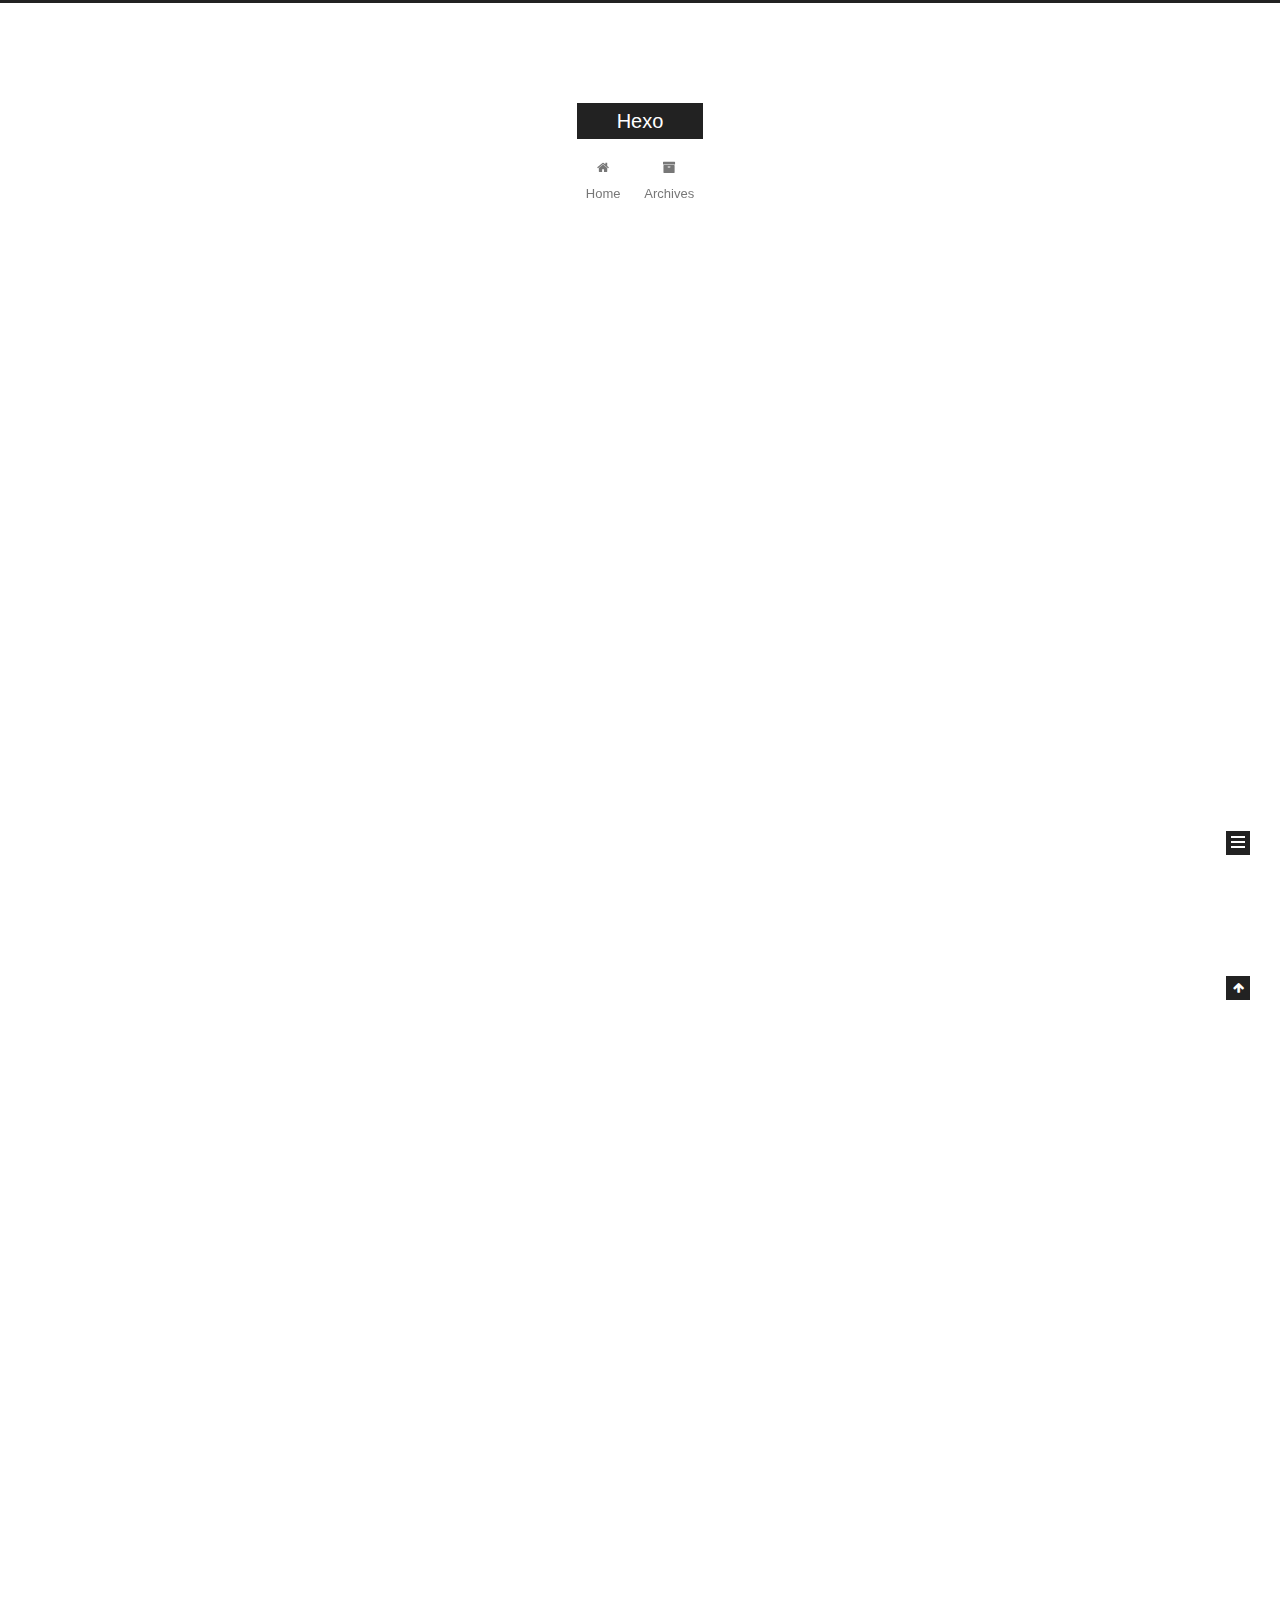
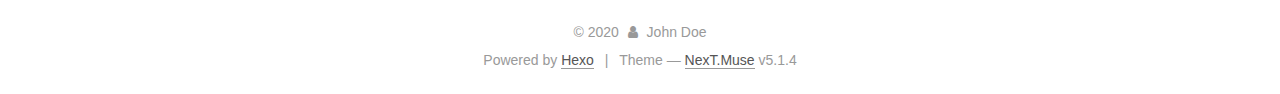
==== commit a5762d41: "Site updated: 2020-07-08 02:34:38" ====
--- a/index.html
+++ b/index.html
@@ -229,6 +229,126 @@
   
   
   <div class="post-block">
+    <link itemprop="mainEntityOfPage" href="http://yoursite.com/2020/07/08/hello/">
+
+    <span hidden itemprop="author" itemscope itemtype="http://schema.org/Person">
+      <meta itemprop="name" content="John Doe">
+      <meta itemprop="description" content="">
+      <meta itemprop="image" content="/images/avatar.gif">
+    </span>
+
+    <span hidden itemprop="publisher" itemscope itemtype="http://schema.org/Organization">
+      <meta itemprop="name" content="Hexo">
+    </span>
+
+    
+      <header class="post-header">
+
+        
+        
+          <h1 class="post-title" itemprop="name headline">
+                
+                <a class="post-title-link" href="/2020/07/08/hello/" itemprop="url">hello</a></h1>
+        
+
+        <div class="post-meta">
+          <span class="post-time">
+            
+              <span class="post-meta-item-icon">
+                <i class="fa fa-calendar-o"></i>
+              </span>
+              
+                <span class="post-meta-item-text">Posted on</span>
+              
+              <time title="Post created" itemprop="dateCreated datePublished" datetime="2020-07-08T02:32:15+00:00">
+                2020-07-08
+              </time>
+            
+
+            
+
+            
+          </span>
+
+          
+
+          
+            
+          
+
+          
+          
+
+          
+
+          
+
+          
+
+        </div>
+      </header>
+    
+
+    
+    
+    
+    <div class="post-body" itemprop="articleBody">
+
+      
+      
+
+      
+        
+          
+            <p>今天也是开心的一天呢</p>
+
+          
+        
+      
+    </div>
+    
+    
+    
+
+    
+
+    
+
+    
+
+    <footer class="post-footer">
+      
+
+      
+
+      
+
+      
+      
+        <div class="post-eof"></div>
+      
+    </footer>
+  </div>
+  
+  
+  
+  </article>
+
+
+    
+      
+
+  
+
+  
+  
+  
+
+  <article class="post post-type-normal" itemscope itemtype="http://schema.org/Article">
+  
+  
+  
+  <div class="post-block">
     <link itemprop="mainEntityOfPage" href="http://yoursite.com/1970/01/01/hello-world/">
 
     <span hidden itemprop="author" itemscope itemtype="http://schema.org/Person">
@@ -394,7 +514,7 @@
               
                 <a href="/archives/%20%7C%7C%20archive">
               
-                  <span class="site-state-item-count">1</span>
+                  <span class="site-state-item-count">2</span>
                   <span class="site-state-item-name">posts</span>
                 </a>
               </div>
--- a/css/main.css
+++ b/css/main.css
@@ -1822,7 +1822,7 @@
   width: 4px;
   height: 4px;
   border-radius: 50%;
-  background: #adfff0;
+  background: #556661;
 }
 .links-of-blogroll {
   font-size: 13px;
